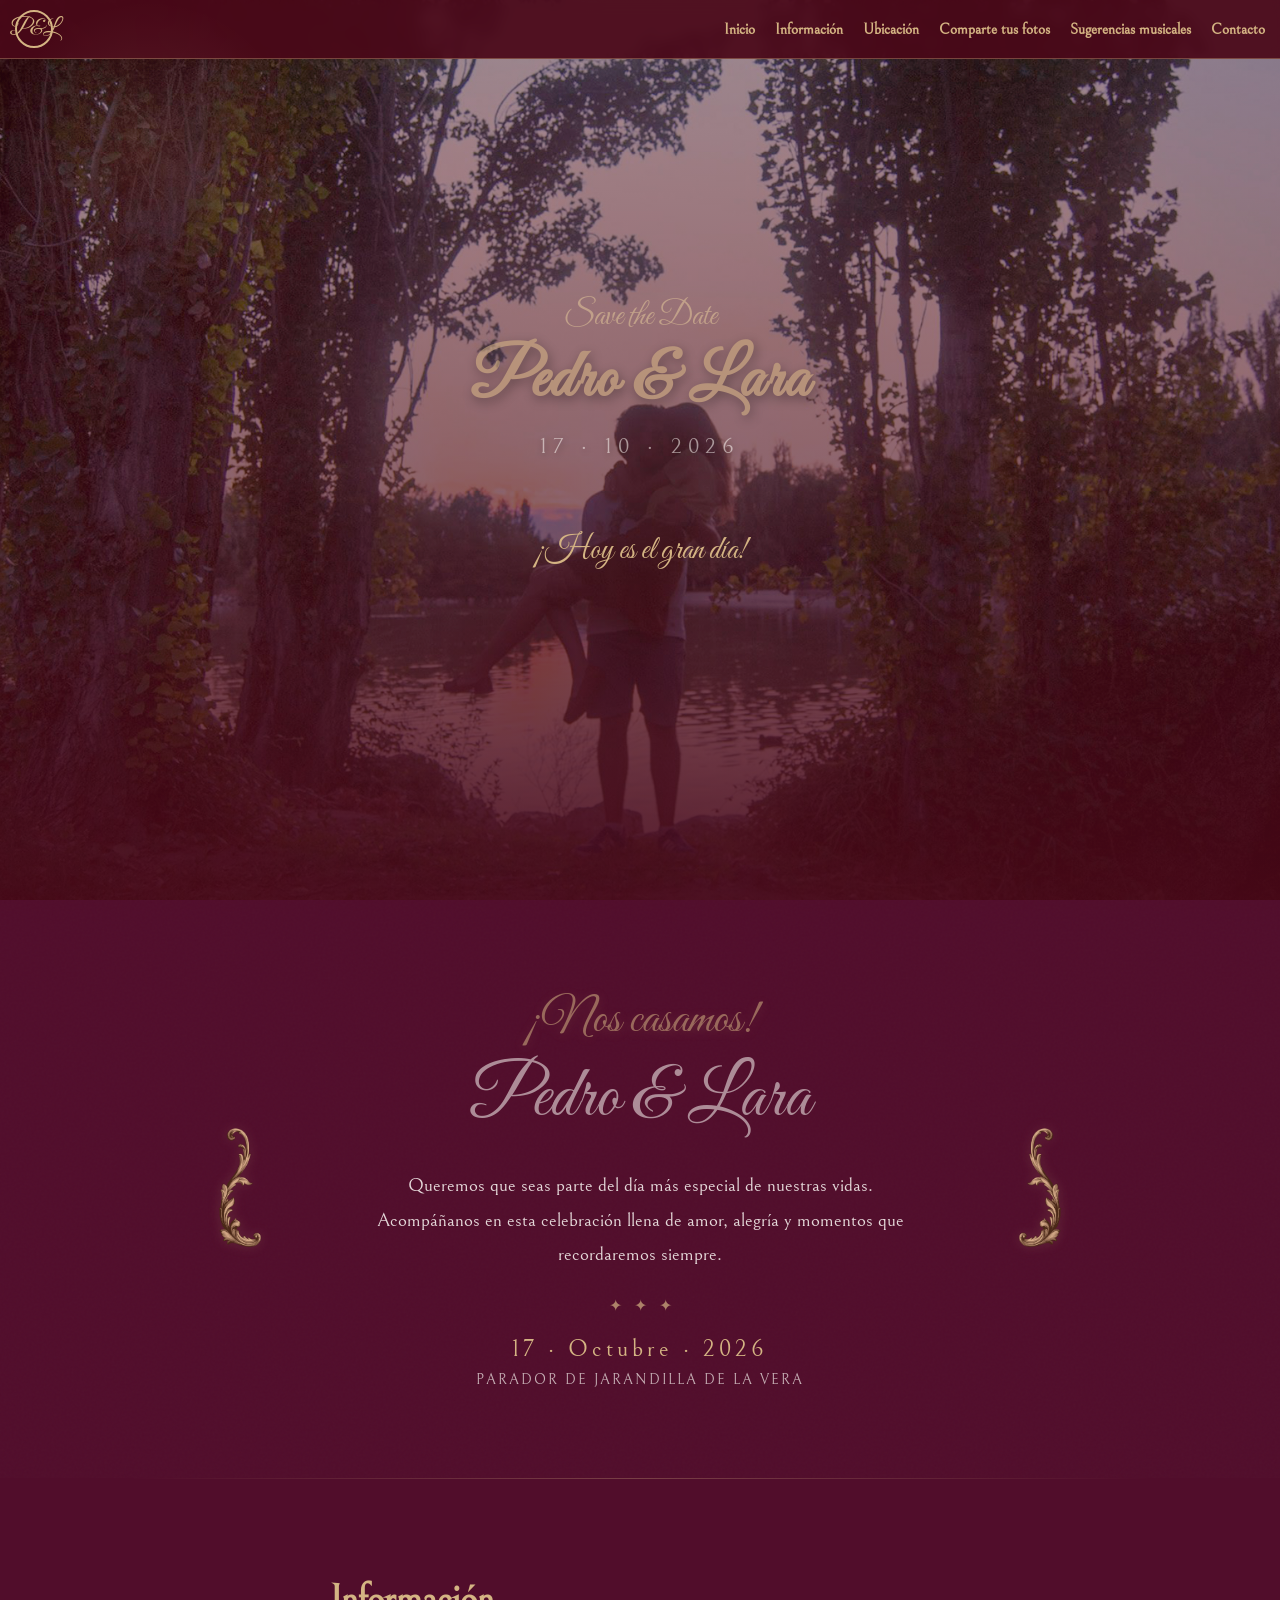
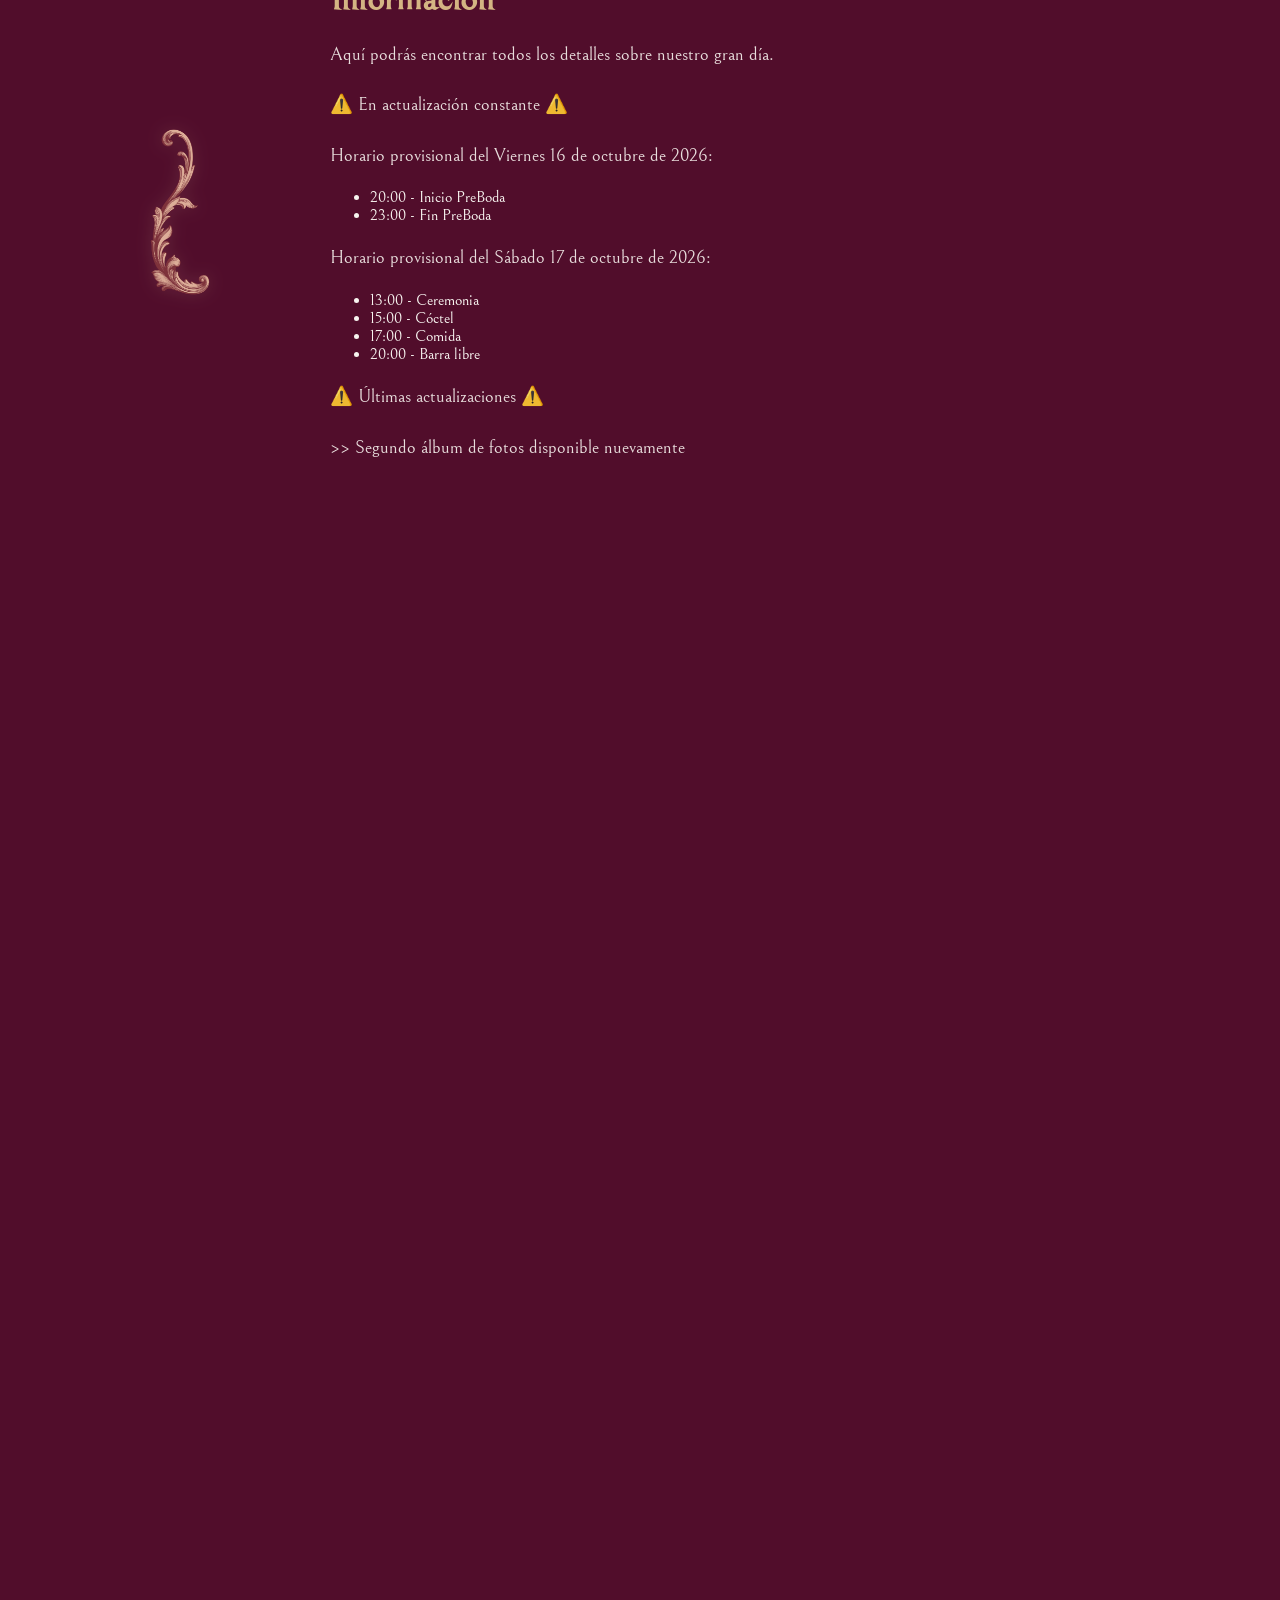
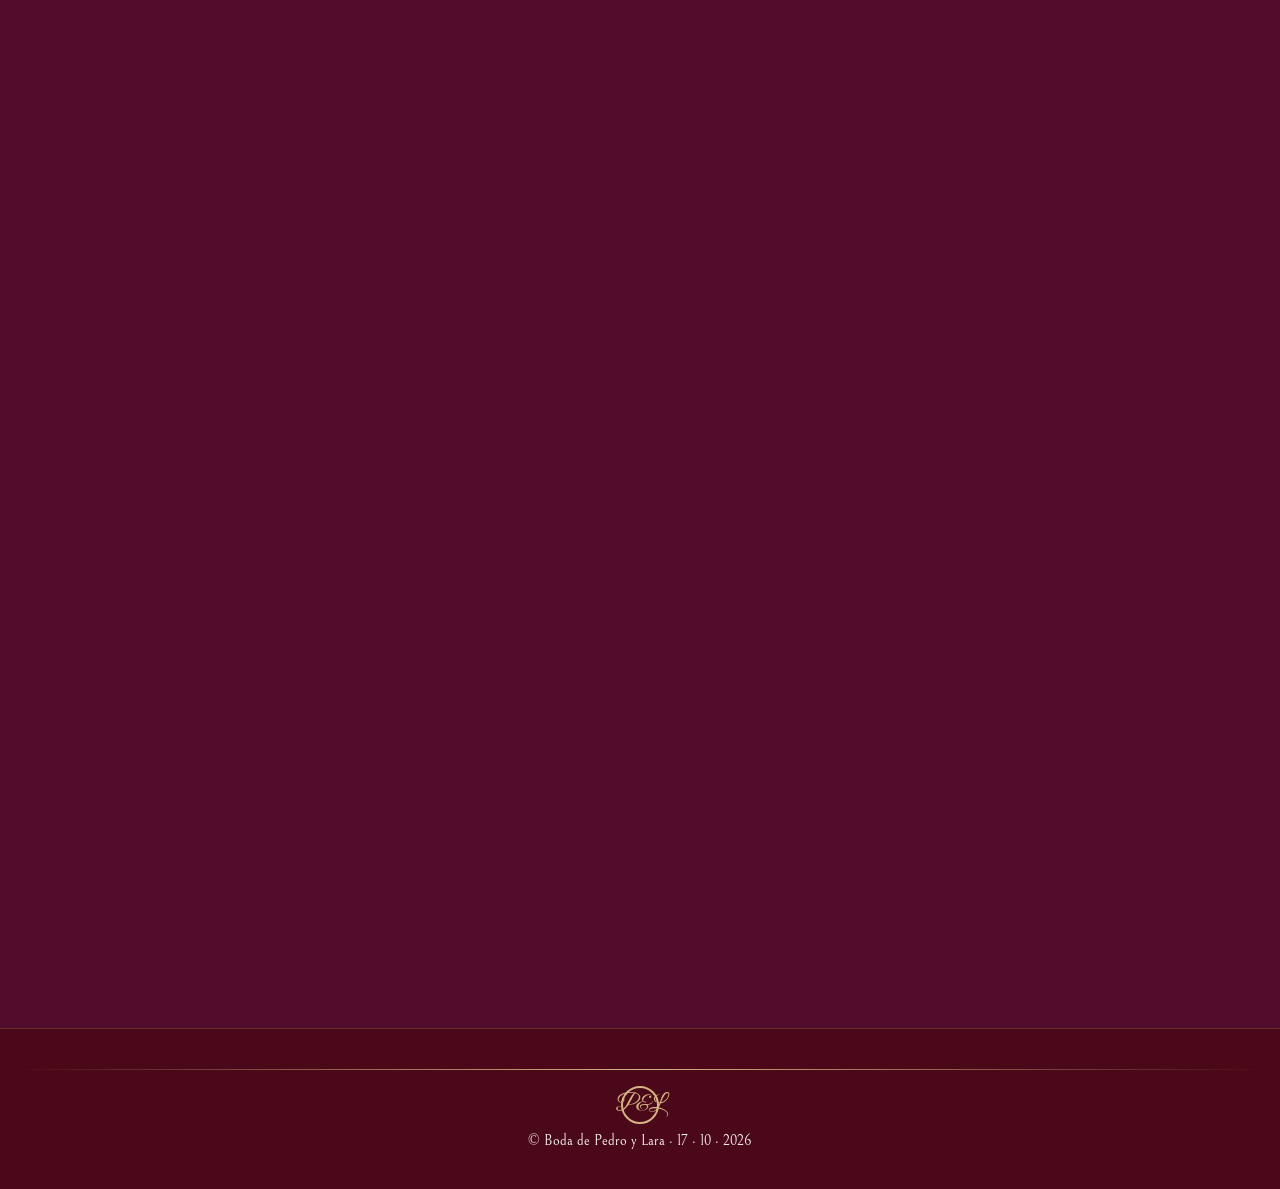
==== index.html @ 3bb42627 "update album 2" ====
<!DOCTYPE html>
<html lang="es">
<head>
    <meta charset="UTF-8">
    <meta name="viewport" content="width=device-width, initial-scale=1.0">
    <title>Boda de Pedro y Lara</title>

    <!-- Favicon -->
    <link rel="icon" type="image/png" href="favicon.png">

    <!-- Tipografías -->
    <link rel="preconnect" href="https://fonts.googleapis.com">
    <link rel="preconnect" href="https://fonts.gstatic.com" crossorigin>
    <link href="https://fonts.googleapis.com/css2?family=Playfair+Display:wght@400;600;700&family=Great+Vibes&family=Bellefair&display=swap" rel="stylesheet">

    <meta name="robots" content="noindex, nofollow">
    <meta name="googlebot" content="noindex, nofollow">

    <!-- Estilos -->
    <link rel="stylesheet" href="style.css">
</head>

<body>

    <!-- Cursor personalizado -->
    <div id="cursor-glow"></div>

    <!-- Menú -->
    <nav>
        <div class="logo-mini">
            <div class="logo-circle">P&amp;L</div>
        </div>

        <div id="menuToggle" class="menu-toggle" aria-label="Abrir menú">☰</div>

        <div class="menu-links">
            <a href="#bienvenida">Inicio</a>
            <a href="#info">Información</a>
            <a href="#ubicacion">Ubicación</a>
            <!-- <a href="#galeria">Galería</a>  -->
            <a href="#fotos">Comparte tus fotos</a>
            <a href="#musica">Sugerencias musicales</a>
            <!-- <a href="#confirmacion">Confirmación</a> -->
            <a href="#contacto">Contacto</a>
        </div>
    </nav>

    <!-- ===================== -->
    <!-- HERO: Foto con overlay -->
    <!-- ===================== -->
    <div class="hero" id="hero">
        <!-- La imagen de fondo se pone en CSS como variable, o directamente con style -->
        <!-- Usa tu foto: style="--hero-img: url('fotos_web/TU_FOTO.jpg')" -->
        <div class="hero-overlay"></div>

        <div class="hero-content">
            <p class="hero-pre reveal-cursor" data-text="Save the Date">Save the Date</p>
            <h1 class="title reveal-cursor" data-text="Pedro &amp; Lara">Pedro &amp; Lara</h1>
            <div class="hero-fecha reveal-cursor" data-text="17 · 10 · 2026">17 · 10 · 2026</div>

            <div class="countdown">
                <div class="countdown-unit"><span id="days">0</span><span class="countdown-label">Días</span></div>
                <div class="countdown-unit"><span id="hours">0</span><span class="countdown-label">Horas</span></div>
                <div class="countdown-unit"><span id="minutes">0</span><span class="countdown-label">Minutos</span></div>
                <div class="countdown-unit"><span id="seconds">0</span><span class="countdown-label">Segundos</span></div>
            </div>
        </div>
    </div>

    <!-- ===================== -->
    <!-- SECCIÓN BIENVENIDA    -->
    <!-- burdeos liso + ornamento barroco + texto -->
    <!-- ===================== -->
    <section id="bienvenida" class="bienvenida-section animate">
        <div class="bienvenida-inner">
            <!-- Ornamento barroco izquierda -->
            <div class="ornamento ornamento-izq" aria-hidden="true">
            <img src="utilities/Izquierdo.png" alt="" class="ornamento-img">
        </div>

            <!-- Texto central -->
            <div class="bienvenida-texto">
                <p class="bienvenida-subtitulo reveal-cursor" data-text="¡Nos casamos!">¡Nos casamos!</p>
                <h2 class="bienvenida-titulo reveal-cursor" data-text="Pedro &amp; Lara">Pedro &amp; Lara</h2>
                <p class="bienvenida-cuerpo">
                    Queremos que seas parte del día más especial de nuestras vidas.<br>
                    Acompáñanos en esta celebración llena de amor, alegría y momentos que recordaremos siempre.
                </p>
                <div class="bienvenida-separador">
                    <span>✦</span><span>✦</span><span>✦</span>
                </div>
                <p class="bienvenida-fecha-grande">17 · Octubre · 2026</p>
                <p class="bienvenida-lugar">Parador de Jarandilla de la Vera</p>
            </div>

            <!-- Ornamento barroco derecha (espejo) -->
            <div class="ornamento ornamento-der" aria-hidden="true">
            <img src="utilities/Derecho.png" alt="" class="ornamento-img">
        </div>
        </div>
    </section>

    <!-- ===================== -->
    <!-- SECCIONES EN ZIGZAG   -->
    <!-- ===================== -->

    <!-- Info -->
    <section id="info" class="zigzag-section animate">
        <div class="zigzag-inner impar">
            <div class="zigzag-media">
                <div class="zigzag-ornamento" aria-hidden="true">
                    <img src="utilities/Izquierdo.png" alt="" class="ornamento-img">
                </div>
            </div>
            <div class="zigzag-texto">
                <h2>Información</h2>
                <p>Aquí podrás encontrar todos los detalles sobre nuestro gran día.</p>
                <p> ⚠️ En actualización constante ⚠️ </p>
                <p> </p>
                <p>Horario provisional del Viernes 16 de octubre de 2026:</p> 
                    <ul>
                        <li>20:00 - Inicio PreBoda</li>
                        <li>23:00 - Fin PreBoda</li>
                    </ul>
                
                <p>Horario provisional del Sábado 17 de octubre de 2026:</p> 
                    <ul>
                        <li>13:00 - Ceremonia</li>
                        <li>15:00 - Cóctel</li>
                        <li>17:00 - Comida</li>
                        <li>20:00 - Barra libre</li>
                    </ul>
                
                <p> ⚠️ Últimas actualizaciones ⚠️ </p>
                <p> >> Segundo álbum de fotos disponible nuevamente</p> 
            </div>
        </div>
    </section>

    <!-- Ubicación -->
    <section id="ubicacion" class="zigzag-section animate">
        <div class="zigzag-inner par">
            <div class="zigzag-media">
                <div class="zigzag-ornamento" aria-hidden="true">
                    <img src="utilities/Derecho.png" alt="" class="ornamento-img">
                </div>
            </div>
            <div class="zigzag-texto">
                <h2>Ubicación</h2>
                <p>La celebración tendrá lugar en el Parador de Jarandilla de la Vera.</p>
                <iframe
                    class="mapa"
                    src="https://www.google.com/maps/embed?pb=!1m18!1m12!1m3!1d3167.184763566113!2d-5.660948!3d40.127948!2m3!1f0!2f0!3f0!3m2!1i1024!2i768!4f13.1!3m3!1m2!1s0xd16e4a4e3a14d0f%3A0x8e7c2e3c8c0f2b0!2sParador%20de%20Jarandilla%20de%20la%20Vera!5e0!3m2!1ses!2ses!4v1700000000000"
                    height="320"
                    allowfullscreen=""
                    loading="lazy">
                </iframe>
                <a class="boton-enlace" href="https://maps.google.com/?q=Parador+de+Jarandilla+de+la+Vera" target="_blank">
                    📍 Ver en Google Maps
                </a>
            </div>
        </div>
    </section>

    <!-- Galería -->
    <!--
    <section id="galeria" class="zigzag-section animate">
        <div class="zigzag-inner impar">
            <div class="zigzag-media">
                <div class="zigzag-ornamento" aria-hidden="true">
                    <img src="utilities/Izquierdo.png" alt="" class="ornamento-img">
                </div>
            </div>
            <div class="zigzag-texto galeria-bloque">
                <h2>Galería</h2>
                <p>Algunos momentos especiales que queremos compartir contigo.</p>
                <div class="galeria-grid" id="galeriaGrid"></div>
            </div>
        </div>
    </section>
    -->
    <!-- LIGHTBOX -->
    <div id="lightbox" class="lightbox-overlay">
        <div class="lightbox-content">
            <span class="lightbox-close">×</span>
            <span class="lightbox-arrow arrow-left">❮</span>
            <span class="lightbox-arrow arrow-right">❯</span>
            <img id="lightbox-img" src="" alt="">
        </div>
    </div>

    <!-- Fotos 1 -->
    <section id="fotos" class="zigzag-section animate">
        <div class="zigzag-inner par">
            <div class="zigzag-media">
                <div class="zigzag-ornamento" aria-hidden="true">
                    <img src="utilities/Derecho.png" alt="" class="ornamento-img">
                </div>
            </div>
            <div class="zigzag-texto">
                <h2>Comparte tus fotos</h2>
                <p>Si quieres compartir fotos que tengas con nosotros (o de nosotros) estaremos encantados de tenerlas..</p>
                <a class="boton-enlace" href="https://photos.app.goo.gl/ge56DtzXjwJia8aF7" target="_blank">
                    📸 Enlace al álbum "Fotos Pedro y Lara"
                </a>
                <p>Si haces fotos durante la boda, nos encantará que las compartas en nuestro álbum colaborativo.</p>
                <a class="boton-enlace" href="https://photos.app.goo.gl/RKNJLvhx7QNBGTH46" target="_blank">
                    📸 Enlace al álbum "Fotos de la boda"
                </a>
            </div>
        </div>
    </section>

    <!-- Música -->
    <section id="musica" class="zigzag-section animate">
        <div class="zigzag-inner impar">
            <div class="zigzag-media">
                <div class="zigzag-ornamento" aria-hidden="true">
                    <img src="utilities/Izquierdo.png" alt="" class="ornamento-img">
                </div>
            </div>
            <div class="zigzag-texto">
                <h2>Sugerencias musicales</h2>
                <p>¿Quieres que suene tu canción favorita durante la barra libre? <br> Añádela a nuestra lista colaborativa.</p>
                <a class="boton-enlace" href="https://open.spotify.com/playlist/4zoP2iYWX6ioHUpeyQVJYh?si=33a23b1b98ec4ffe&pt=d71bd0d0f29a2cf92cd924ee0c112b28" target="_blank">
                    🎵 Enlace a la lista
                </a>
            </div>
        </div>
    </section>

    <!-- Confirmación -->
<!--
    <section id="confirmacion" class="zigzag-section animate">
        <div class="zigzag-inner centrado">
            <div class="zigzag-texto">
                <h2>Confirmación</h2>
                <p>Por favor, confirma tu asistencia en el siguiente formulario:</p>
                <iframe
                    class="formulario"
                    src="https://forms.office.com/r/qKpgsLNQUu"
                    height="725"
                    loading="lazy">
                </iframe>
            </div>
        </div>
    </section>
-->

    <!-- Contacto -->
    <section id="contacto" class="zigzag-section animate">
        <div class="zigzag-inner ambos">
            <div class="zigzag-media">
                <div class="zigzag-ornamento" aria-hidden="true">
                    <img src="utilities/Izquierdo.png" alt="" class="ornamento-img">
                </div>
            </div>
            <div class="zigzag-texto">
                <h2>Contacto</h2>
                <p>Si tienes cualquier duda, puedes escribirnos directamente desde aquí.</p>

                <form action="https://formsubmit.co/pedro.dc93@gmail.com" method="POST">
                    <input type="hidden" name="_subject" value="Nuevo mensaje desde la web de la boda">
                    <input type="hidden" name="_template" value="table">
                    <input type="text" name="_honey" style="display:none">

                    <input type="text" name="Nombre" placeholder="Tu nombre" required>
                    <input type="email" name="Email" placeholder="Tu correo electrónico" required>
                    <textarea name="Mensaje" rows="5" placeholder="Escribe tu mensaje aquí..." required></textarea>
                    <button type="submit">Enviar</button>
                </form>
            </div>
            <div class="zigzag-media">
                <div class="zigzag-ornamento" aria-hidden="true">
                    <img src="utilities/Derecho.png" alt="" class="ornamento-img">
                </div>
            </div>
        </div>
    </section>

    <!-- Footer -->
    <footer>
        <div class="linea"></div>
        <div class="logo-footer">
            <div class="logo-circle">P&amp;L</div>
        </div>
        <div>© Boda de Pedro y Lara · 17 · 10 · 2026</div>
    </footer>

    <!-- Botón volver arriba -->
    <button id="btnTop" aria-label="Volver arriba">↑</button>

    <!-- Scripts -->
    <script src="script.js"></script>

</body>
</html>
---- style.css ----
/* ============================
   VARIABLES
============================ */
:root {
    --burdeos: #510D2B;
    --burdeos-oscuro: #4A0818;
    --burdeos-medio: #560D23;
    --dorado: #D4B483;
    --dorado-claro: #E3C79A;
    --blanco-suave: #F8F4F0;
}

* {
    box-sizing: border-box;
}

body {
    margin: 0;
    font-family: "Bellefair", serif;
    color: var(--blanco-suave);
    overflow-x: hidden;
    background-color: var(--burdeos);
}

/* ============================
   CURSOR PERSONALIZADO
============================ */
#cursor-glow {
    position: fixed;
    pointer-events: none;
    width: 300px;
    height: 300px;
    border-radius: 50%;
    background: radial-gradient(circle, rgba(212,180,131,0.12) 0%, transparent 70%);
    top: 0;
    left: 0;
    z-index: 9999;
    transition: transform 0.08s ease;
    mix-blend-mode: screen;
}

/* ============================
   MENÚ
============================ */
nav {
    position: fixed;
    top: 0;
    width: 100%;
    background: rgba(74, 8, 24, 0.92);
    padding: 10px 15px;
    backdrop-filter: blur(6px);
    z-index: 100;
    border-bottom: 1px solid rgba(212, 180, 131, 0.35);
    display: flex;
    justify-content: space-between;
    align-items: center;
    transition: transform 0.25s ease;
}

nav .logo-mini {
    display: flex;
    align-items: center;
    gap: 8px;
}

.logo-circle {
    width: 38px;
    height: 38px;
    border-radius: 50%;
    border: 2px solid var(--dorado);
    display: flex;
    align-items: center;
    justify-content: center;
    font-family: "Great Vibes", cursive;
    font-size: 1.4rem;
    color: var(--dorado);
    flex-shrink: 0;
}

.menu-links {
    display: flex;
    gap: 20px;
    align-items: center;
}

.menu-links a {
    color: var(--dorado);
    text-decoration: none;
    font-weight: 600;
    font-size: 0.95rem;
}

.menu-links a:hover {
    color: white;
}

.menu-toggle {
    display: none;
    font-size: 2rem;
    color: var(--dorado);
    cursor: pointer;
    padding: 5px 15px;
    z-index: 50;
}

/* ============================
   HERO: FOTO CON OVERLAY
============================ */
.hero {
    position: relative;
    height: 100vh;
    min-height: 600px;
    display: flex;
    justify-content: center;
    align-items: center;
    overflow: hidden;

    /* * INSTRUCCIÓN: Cambia esta URL por tu foto de pareja.
     * Ejemplo: background-image: url("fotos_web/foto_pareja.jpg");
     */
    background-image: url("fotos_web/11927466.jpg");
    background-size: cover;
    background-position: center;
    background-attachment: fixed;
}

/* Capa oscura sobre la foto */
.hero-overlay {
    position: absolute;
    inset: 0;
    background: linear-gradient(
        to bottom,
        rgba(74, 8, 24, 0.45) 0%,
        rgba(74, 8, 24, 0.65) 60%,
        rgba(74, 8, 24, 0.92) 100%
    );
    z-index: 1;
}

.hero-content {
    position: relative;
    z-index: 2;
    text-align: center;
    padding: 20px;
}

.hero-pre {
    font-family: "Great Vibes", cursive;
    font-size: 2rem;
    color: var(--dorado-claro);
    margin: 0 0 8px 0;
    opacity: 0.9;
}

.title {
    font-family: "Great Vibes", cursive;
    font-size: clamp(2.2rem, 6vw, 4.2rem);
    letter-spacing: 2px;
    text-shadow: 2px 4px 12px rgba(0,0,0,0.6);
    margin: 0 0 16px 0;
    color: var(--dorado);
    line-height: 1.1;
}

.hero-fecha {
    font-size: 1.4rem;
    letter-spacing: 6px;
    color: var(--blanco-suave);
    margin-bottom: 40px;
    text-shadow: 1px 2px 6px rgba(0,0,0,0.5);
}

/* ============================
   EFECTO REVEAL AL CURSOR
============================ */
.reveal-cursor {
    cursor: default;
}

/* ============================
   CONTADOR — estilo minimalista
============================ */
.countdown {
    display: flex;
    flex-wrap: nowrap;
    gap: 0;
    justify-content: center;
    align-items: center;
    margin-top: 8px;
}

.countdown-unit {
    display: flex;
    flex-direction: column;
    align-items: center;
    padding: 0 clamp(12px, 3vw, 28px);
    position: relative;
}

.countdown-unit + .countdown-unit::before {
    content: "";
    position: absolute;
    left: 0;
    top: 15%;
    height: 70%;
    width: 1px;
    background: rgba(212, 180, 131, 0.4);
}

.countdown-unit span {
    display: block;
    font-family: "Bellefair", serif;
    font-size: clamp(1.4rem, 2.5vw, 2rem);
    font-weight: 400;
    color: var(--dorado);
    line-height: 1;
    letter-spacing: 1px;
}

.countdown-label {
    font-size: clamp(0.5rem, 1.5vw, 0.65rem);
    letter-spacing: 3px;
    text-transform: uppercase;
    color: rgba(248, 244, 240, 0.55);
    font-family: "Bellefair", serif;
    margin-top: 6px;
    white-space: nowrap;
}

/* ============================
   SECCIÓN BIENVENIDA
   (burdeos liso + ornamentos)
============================ */
.bienvenida-section {
    width: 100%;
    background: var(--burdeos);
    padding: 90px 40px;
    position: relative;
    overflow: hidden;

    opacity: 0;
    transform: translateY(30px);
    transition: opacity 0.9s ease, transform 0.9s ease;
}

.bienvenida-section.visible {
    opacity: 1;
    transform: translateY(0);
}

/* Sutil textura de grano para dar profundidad */
.bienvenida-section::before {
    content: "";
    position: absolute;
    inset: 0;
    background-image: url("data:image/svg+xml,%3Csvg viewBox='0 0 256 256' xmlns='http://www.w3.org/2000/svg'%3E%3Cfilter id='noise'%3E%3CfeTurbulence type='fractalNoise' baseFrequency='0.9' numOctaves='4' stitchTiles='stitch'/%3E%3C/filter%3E%3Crect width='100%25' height='100%25' filter='url(%23noise)' opacity='0.04'/%3E%3C/svg%3E");
    pointer-events: none;
    opacity: 0.5;
}

.bienvenida-inner {
    max-width: 1100px;
    margin: auto;
    display: flex;
    align-items: center;
    justify-content: center;
    gap: 40px;
    position: relative;
    z-index: 1;
}

.ornamento {
    flex: 0 0 120px;
    display: flex;
    align-items: center;
    justify-content: center;
}

.ornamento .ornamento-img {
    width: 100px;
    height: auto;
    mix-blend-mode: screen;
    opacity: 0.9;
    filter: drop-shadow(0 0 6px rgba(212,180,131,0.15));
}

.bienvenida-texto {
    flex: 1;
    text-align: center;
    max-width: 600px;
}

.bienvenida-subtitulo {
    font-family: "Great Vibes", cursive;
    font-size: 3rem;
    color: var(--dorado);
    margin: 0 0 4px 0;
    text-shadow: 0 2px 12px rgba(212,180,131,0.3);
}

.bienvenida-titulo {
    font-family: "Great Vibes", cursive;
    font-size: 4.5rem;
    color: var(--blanco-suave);
    margin: 0 0 24px 0;
    font-weight: 400;
}

.bienvenida-cuerpo {
    font-size: 1.2rem;
    line-height: 1.8;
    color: rgba(248,244,240,0.88);
    margin: 0 0 24px 0;
}

.bienvenida-separador {
    display: flex;
    justify-content: center;
    gap: 12px;
    margin-bottom: 20px;
}

.bienvenida-separador span {
    color: var(--dorado);
    font-size: 1rem;
    opacity: 0.7;
}

.bienvenida-fecha-grande {
    font-size: 1.5rem;
    letter-spacing: 4px;
    color: var(--dorado);
    margin: 0 0 8px 0;
}

.bienvenida-lugar {
    font-size: 1rem;
    color: rgba(248,244,240,0.7);
    letter-spacing: 2px;
    margin: 0;
    text-transform: uppercase;
    font-size: 0.9rem;
}

/* ============================
   SECCIONES ZIGZAG
============================ */
.zigzag-section {
    width: 100%;
    background: var(--burdeos);
    padding: 70px 40px;
    position: relative;
    overflow: hidden;

    opacity: 0;
    transform: translateY(30px);
    transition: opacity 0.8s ease, transform 0.8s ease;
}

/* Línea separadora superior sutil */
.zigzag-section::before {
    content: "";
    position: absolute;
    top: 0;
    left: 10%;
    right: 10%;
    height: 1px;
    background: linear-gradient(to right, transparent, rgba(212,180,131,0.3), transparent);
}

.zigzag-section.visible {
    opacity: 1;
    transform: translateY(0);
}

.zigzag-inner {
    max-width: 1100px;
    margin: auto;
    display: flex;
    align-items: center;
    gap: 60px;
}

/* Alternado: odd → ornamento izquierda (orden natural)
              even → ornamento derecha (invertido) */
.zigzag-inner.par {
    flex-direction: row-reverse;
}

/* Sin ornamento: texto centrado */
.zigzag-inner.centrado {
    justify-content: center;
}

.zigzag-inner.centrado .zigzag-texto {
    max-width: 800px;
    text-align: center;
}

/* Ornamento a ambos lados */
.zigzag-inner.ambos .zigzag-texto {
    text-align: center;
}

/* Columna de media (ornamento o foto) */
.zigzag-media {
    flex: 0 0 180px;
    min-width: 0;
    display: flex;
    align-items: center;
    justify-content: center;
}

/* Ornamento dentro del media */
.zigzag-ornamento {
    width: 140px;
    display: flex;
    align-items: center;
    justify-content: center;
}

.ornamento-img {
    width: 100%;
    height: auto;
    display: block;
    mix-blend-mode: screen;
    opacity: 0.9;
    filter: drop-shadow(0 0 8px rgba(212,180,131,0.15));
}

/* Foto de pareja en zigzag */
.zigzag-foto {
    width: 100%;
    max-width: 220px;
    border-radius: 8px;
    border: 2px solid rgba(212,180,131,0.4);
    box-shadow: 0 10px 30px rgba(0,0,0,0.5);
    object-fit: cover;
    aspect-ratio: 3/4;
}

/* Columna de texto */
.zigzag-texto {
    flex: 1;
    min-width: 0;
}

.zigzag-texto h2 {
    font-size: 2.3rem;
    color: var(--dorado);
    margin-bottom: 14px;
}

.zigzag-texto p {
    font-size: 1.15rem;
    line-height: 1.75;
    color: rgba(248,244,240,0.9);
    margin-bottom: 16px;
}

/* Galería dentro de zigzag */
.galeria-bloque {
    flex: 1;
}

/* ============================
   GALERÍA POLAROID
============================ */
.galeria-grid {
    display: flex;
    flex-wrap: wrap;
    gap: 20px;
    justify-content: flex-start;
    margin-top: 20px;
}

.polaroid {
    background: #fdfdfd;
    color: #333;
    width: 160px;
    padding: 10px 10px 18px;
    border-radius: 6px;
    box-shadow: 0 8px 18px rgba(0,0,0,0.4);
    transform: rotate(-2deg);
    transition: transform 0.2s ease, box-shadow 0.2s ease;
    position: relative;
}

.polaroid:nth-child(2n) { transform: rotate(2deg); }
.polaroid:nth-child(3n) { transform: rotate(-1deg); }

.polaroid img {
    width: 100%;
    border-radius: 4px;
    display: block;
    cursor: zoom-in;
}

.polaroid-title {
    margin-top: 8px;
    font-size: 0.9rem;
    text-align: center;
    font-family: "Bellefair", serif;
}

.polaroid:hover {
    transform: scale(1.04) rotate(0deg);
    box-shadow: 0 10px 24px rgba(0,0,0,0.6);
}

/* ============================
   LIGHTBOX
============================ */
.lightbox-overlay {
    position: fixed;
    top: 0;
    left: 0;
    width: 100%;
    height: 100%;
    background: rgba(0,0,0,0.88);
    display: flex;
    justify-content: center;
    align-items: center;
    z-index: 999;
    opacity: 0;
    pointer-events: none;
    transition: opacity 0.3s ease;
}

.lightbox-overlay.visible {
    opacity: 1;
    pointer-events: auto;
}

.lightbox-content {
    position: relative;
    max-width: 90%;
    max-height: 90%;
    overflow: hidden;
}

.lightbox-content img {
    width: 100%;
    height: auto;
    border-radius: 10px;
    transition: transform 0.3s ease;
    touch-action: none;
}

.lightbox-close {
    position: absolute;
    top: 10px;
    right: 10px;
    background: var(--dorado);
    color: var(--burdeos-oscuro);
    width: 40px;
    height: 40px;
    border-radius: 50%;
    font-size: 1.6rem;
    display: flex;
    justify-content: center;
    align-items: center;
    cursor: pointer;
    font-weight: bold;
    box-shadow: 0 4px 10px rgba(0,0,0,0.4);
    z-index: 2000;
}

.lightbox-arrow {
    position: absolute;
    top: 50%;
    transform: translateY(-50%);
    font-size: 4rem;
    color: #ffffff;
    cursor: pointer;
    user-select: none;
    z-index: 2000;
    text-shadow: 0 0 10px rgba(0,0,0,0.8);
}

.arrow-left { left: 20px; }
.arrow-right { right: 20px; }

/* ============================
   MAPA Y FORMULARIOS
============================ */
.mapa,
.formulario {
    width: 100%;
    border: 0;
    border-radius: 10px;
    margin-top: 20px;
    box-shadow: 0 6px 16px rgba(0,0,0,0.4);
}

/* ============================
   FORMULARIO CONTACTO
============================ */
.zigzag-texto form {
    display: flex;
    flex-direction: column;
    gap: 12px;
    margin-top: 20px;
}

.zigzag-texto input,
.zigzag-texto textarea {
    padding: 10px 12px;
    border-radius: 6px;
    border: 1px solid rgba(212, 180, 131, 0.6);
    font-family: "Bellefair", serif;
    font-size: 1rem;
    background: rgba(0,0,0,0.25);
    color: var(--blanco-suave);
}

.zigzag-texto input::placeholder,
.zigzag-texto textarea::placeholder {
    color: rgba(248, 244, 240, 0.6);
}

.zigzag-texto button {
    margin-top: 5px;
    padding: 10px 16px;
    border-radius: 6px;
    border: none;
    background: var(--dorado);
    color: var(--burdeos-oscuro);
    font-weight: 600;
    font-size: 1rem;
    cursor: pointer;
    transition: background 0.2s ease, transform 0.2s ease;
}

.zigzag-texto button:hover {
    background: var(--dorado-claro);
    transform: translateY(-1px);
}

/* ============================
   BOTÓN ELEGANTE ENLACES
============================ */
.boton-enlace {
    display: inline-flex;
    align-items: center;
    gap: 8px;
    margin-top: 16px;
    padding: 12px 22px;
    background: var(--dorado);
    color: var(--burdeos-oscuro);
    font-weight: 600;
    font-size: 1.05rem;
    border-radius: 8px;
    text-decoration: none;
    transition: background 0.2s ease, transform 0.2s ease;
}

.boton-enlace:hover {
    background: var(--dorado-claro);
    transform: translateY(-2px);
}

/* ============================
   BOTÓN VOLVER ARRIBA
============================ */
#btnTop {
    position: fixed;
    bottom: 20px;
    right: 20px;
    width: 42px;
    height: 42px;
    border-radius: 50%;
    border: none;
    background: var(--dorado);
    color: var(--burdeos-oscuro);
    font-size: 1.4rem;
    cursor: pointer;
    box-shadow: 0 6px 16px rgba(0,0,0,0.5);
    opacity: 0;
    pointer-events: none;
    transition: opacity 0.3s ease, transform 0.2s ease;
    z-index: 50;
}

#btnTop.visible {
    opacity: 1;
    pointer-events: auto;
}

#btnTop:hover {
    transform: translateY(-2px);
}

/* ============================
   FOOTER
============================ */
footer {
    padding: 40px 10px;
    text-align: center;
    color: var(--blanco-suave);
    font-size: 0.9rem;
    background: var(--burdeos-oscuro);
    border-top: 1px solid rgba(212,180,131,0.2);
}

footer .linea {
    height: 1px;
    background: linear-gradient(to right, transparent, var(--dorado), transparent);
    margin-bottom: 16px;
}

footer .logo-footer {
    display: flex;
    justify-content: center;
    align-items: center;
    gap: 8px;
    margin-bottom: 8px;
}

/* ============================
   MENÚ MÓVIL
============================ */
@media (max-width: 700px) {

    .menu-toggle {
        display: block;
    }

    .menu-links {
        display: none;
        flex-direction: column;
        width: 100%;
        background: rgba(74, 8, 24, 0.96);
        backdrop-filter: blur(6px);
        padding: 20px 0;
        animation: slideDown 0.3s ease;
    }

    nav.expanded .menu-links {
        display: flex;
    }

    .menu-links a {
        padding: 14px 20px;
        width: 100%;
        text-align: center;
        font-size: 1.1rem;
        border-bottom: 1px solid rgba(212, 180, 131, 0.2);
        color: var(--dorado);
    }

    .menu-links a:last-child {
        border-bottom: none;
    }

    @keyframes slideDown {
        from { opacity: 0; transform: translateY(-10px); }
        to   { opacity: 1; transform: translateY(0); }
    }

    .title { font-size: clamp(2rem, 11vw, 3.2rem); }
    .hero-pre { font-size: clamp(1.2rem, 5vw, 1.8rem); }
    .hero { background-attachment: scroll; }
    .hero-fecha { font-size: 1rem; letter-spacing: 2px; }

    .countdown-unit { padding: 0 clamp(10px, 4vw, 16px); }
    .countdown-unit span { font-size: clamp(1.5rem, 7vw, 2rem); }

    /* Bienvenida en móvil: ocultar ornamentos y centrar */
    .bienvenida-inner {
        flex-direction: column;
        gap: 24px;
    }

    .ornamento-der { display: none; }
    .ornamento-izq { display: none; }

    .bienvenida-subtitulo { font-size: 2.2rem; }
    .bienvenida-titulo { font-size: 3rem; }

    /* Zigzag en móvil: columna única, deshacemos el par/impar */
    .zigzag-inner,
    .zigzag-inner.par {
        flex-direction: column;
        gap: 30px;
    }

    .zigzag-media {
        flex: none;
        width: 100%;
        justify-content: center;
    }

    .zigzag-ornamento {
        width: 80px;
    }

    .zigzag-texto h2 { font-size: 1.9rem; }
    .zigzag-texto p  { font-size: 1.05rem; }

    .polaroid { width: 130px; }

    .arrow-left { left: 10px; }
    .arrow-right { right: 10px; }

    #cursor-glow { display: none; }
}
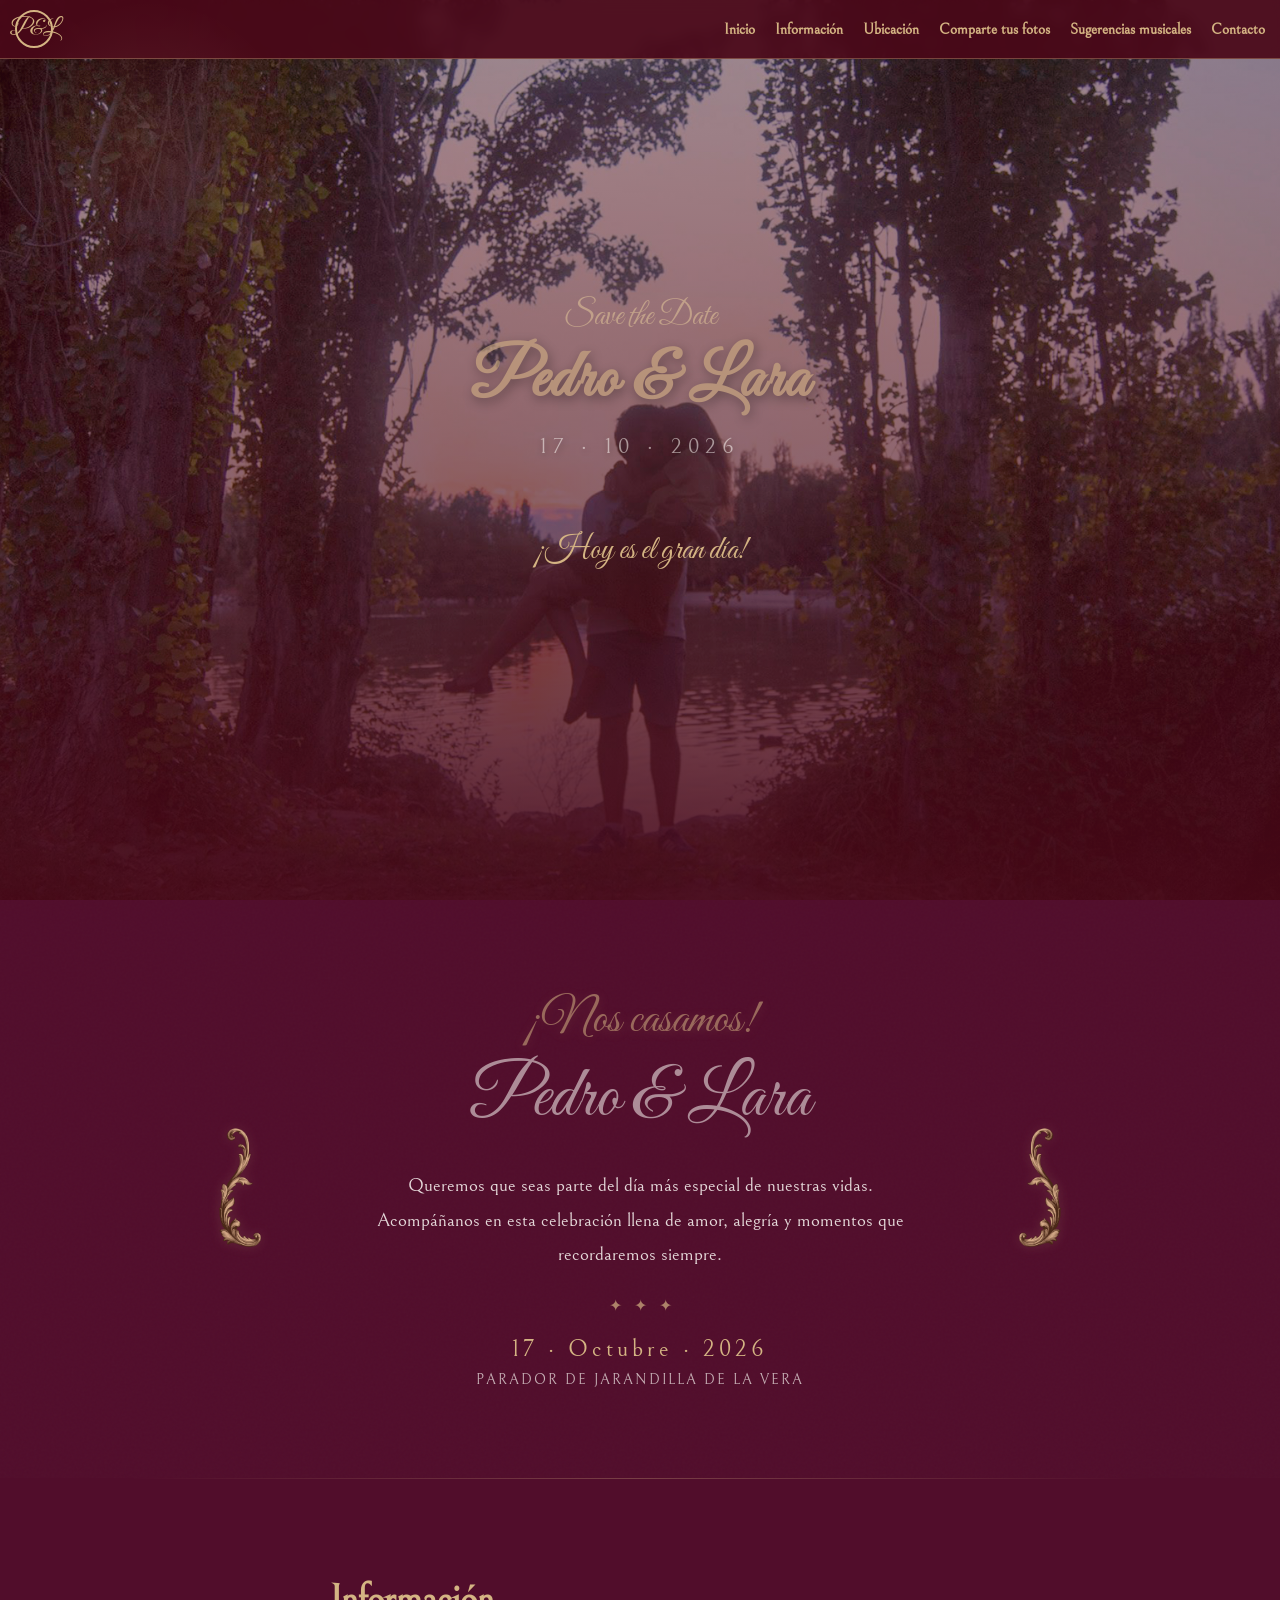
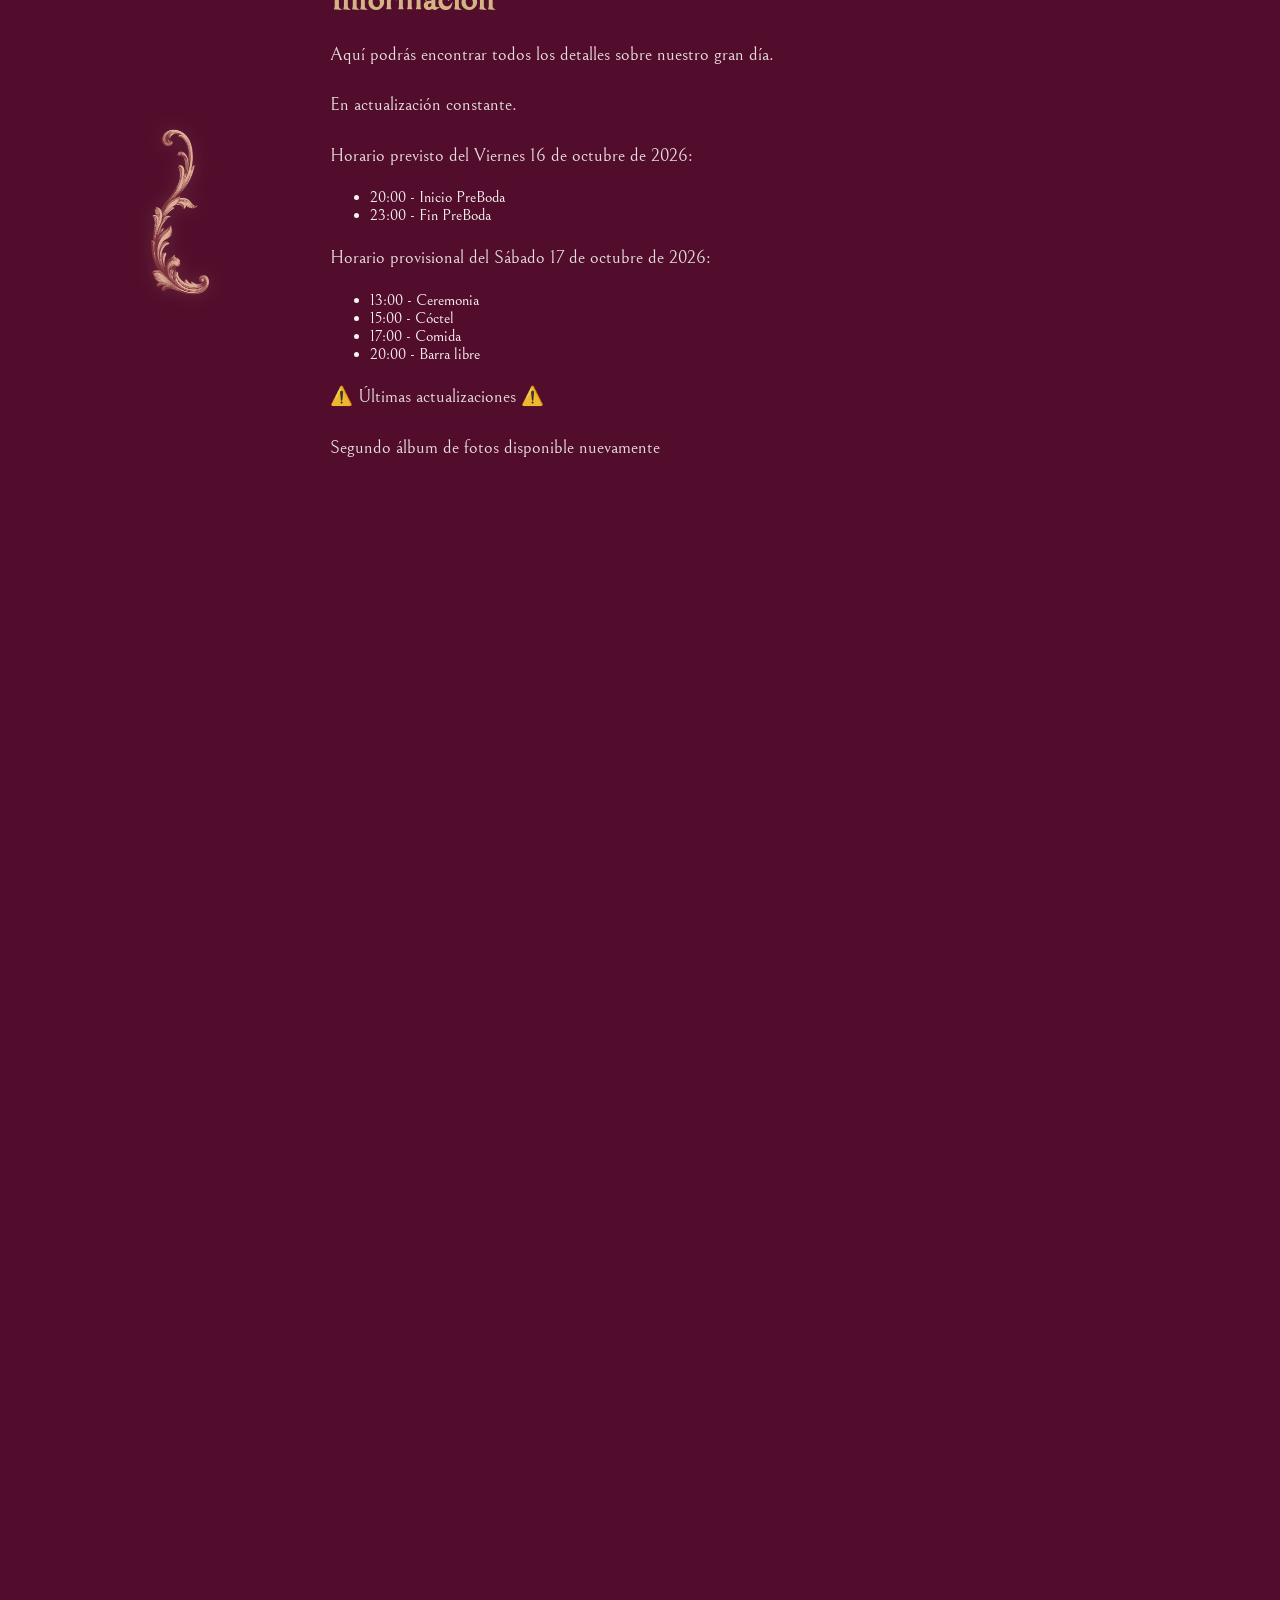
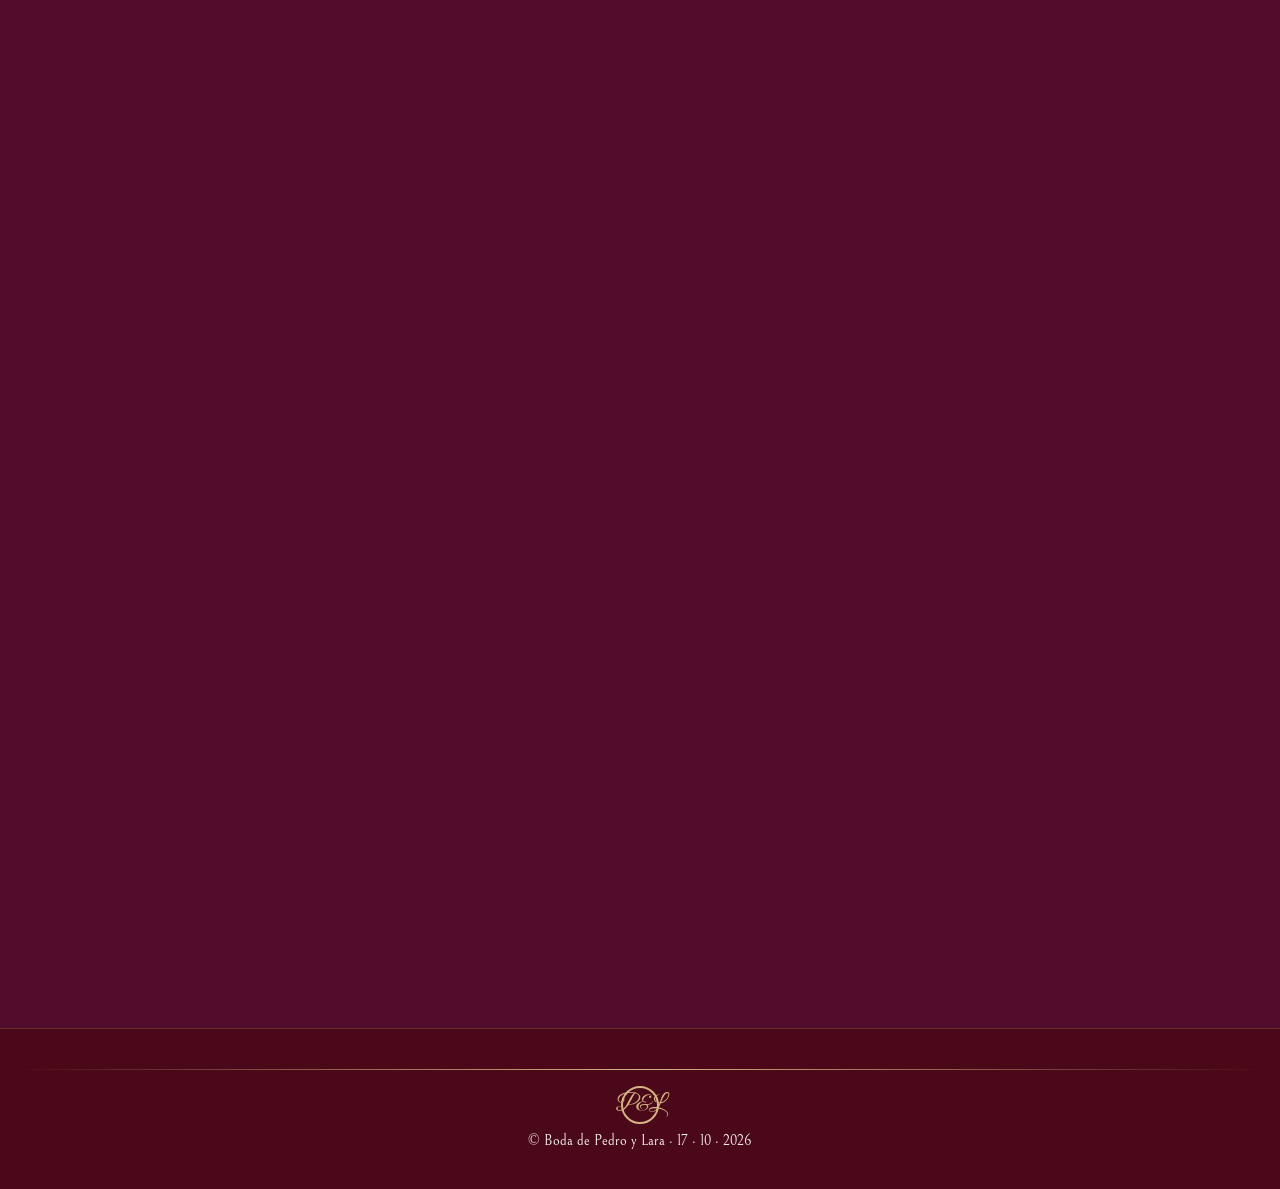
==== commit 139b4884: "Update texto informacion" ====
--- a/index.html
+++ b/index.html
@@ -115,14 +115,14 @@
             <div class="zigzag-texto">
                 <h2>Información</h2>
                 <p>Aquí podrás encontrar todos los detalles sobre nuestro gran día.</p>
-                <p> ⚠️ En actualización constante ⚠️ </p>
+                <p>En actualización constante.</p>
                 <p> </p>
-                <p>Horario provisional del Viernes 16 de octubre de 2026:</p> 
+                <p>Horario previsto del Viernes 16 de octubre de 2026:</p> 
                     <ul>
                         <li>20:00 - Inicio PreBoda</li>
                         <li>23:00 - Fin PreBoda</li>
                     </ul>
-                
+                <p> </p>
                 <p>Horario provisional del Sábado 17 de octubre de 2026:</p> 
                     <ul>
                         <li>13:00 - Ceremonia</li>
@@ -130,9 +130,9 @@
                         <li>17:00 - Comida</li>
                         <li>20:00 - Barra libre</li>
                     </ul>
-                
+                <p> </p>
                 <p> ⚠️ Últimas actualizaciones ⚠️ </p>
-                <p> >> Segundo álbum de fotos disponible nuevamente</p> 
+                <p> Segundo álbum de fotos disponible nuevamente</p> 
             </div>
         </div>
     </section>
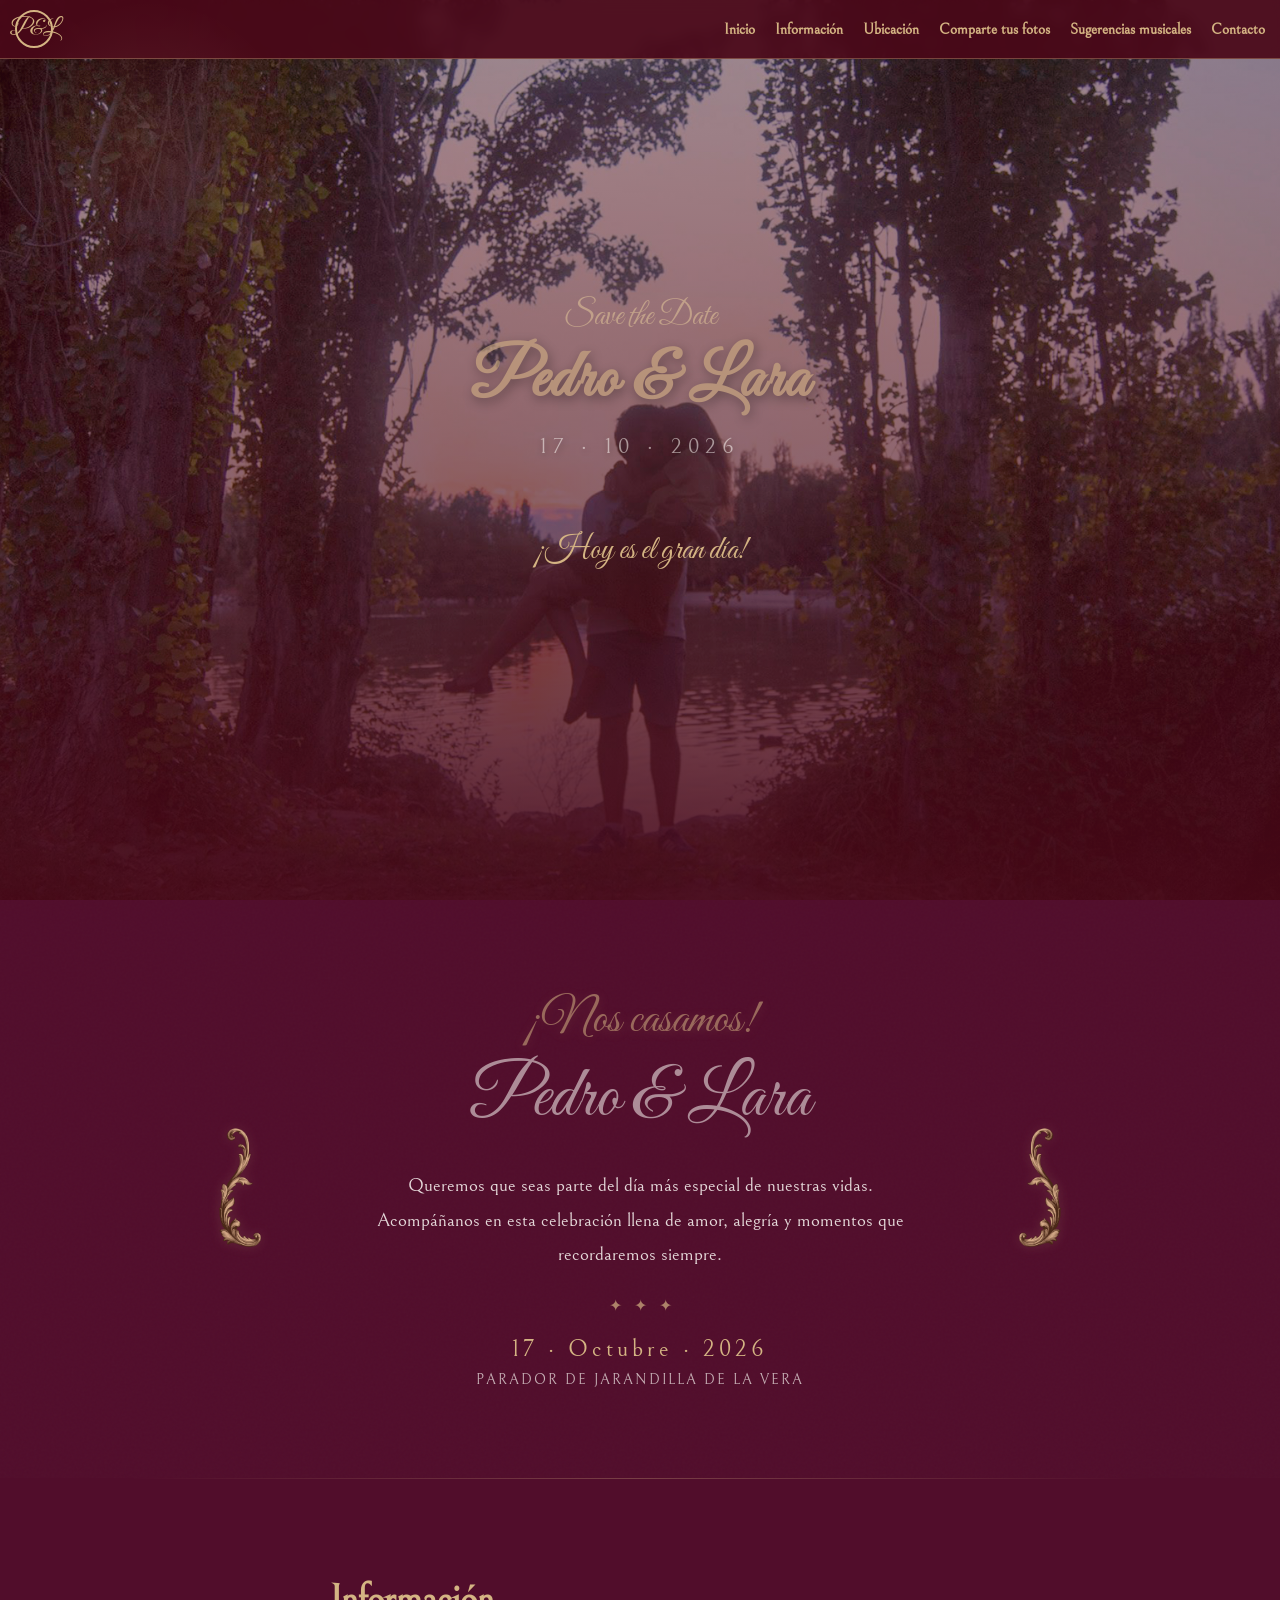
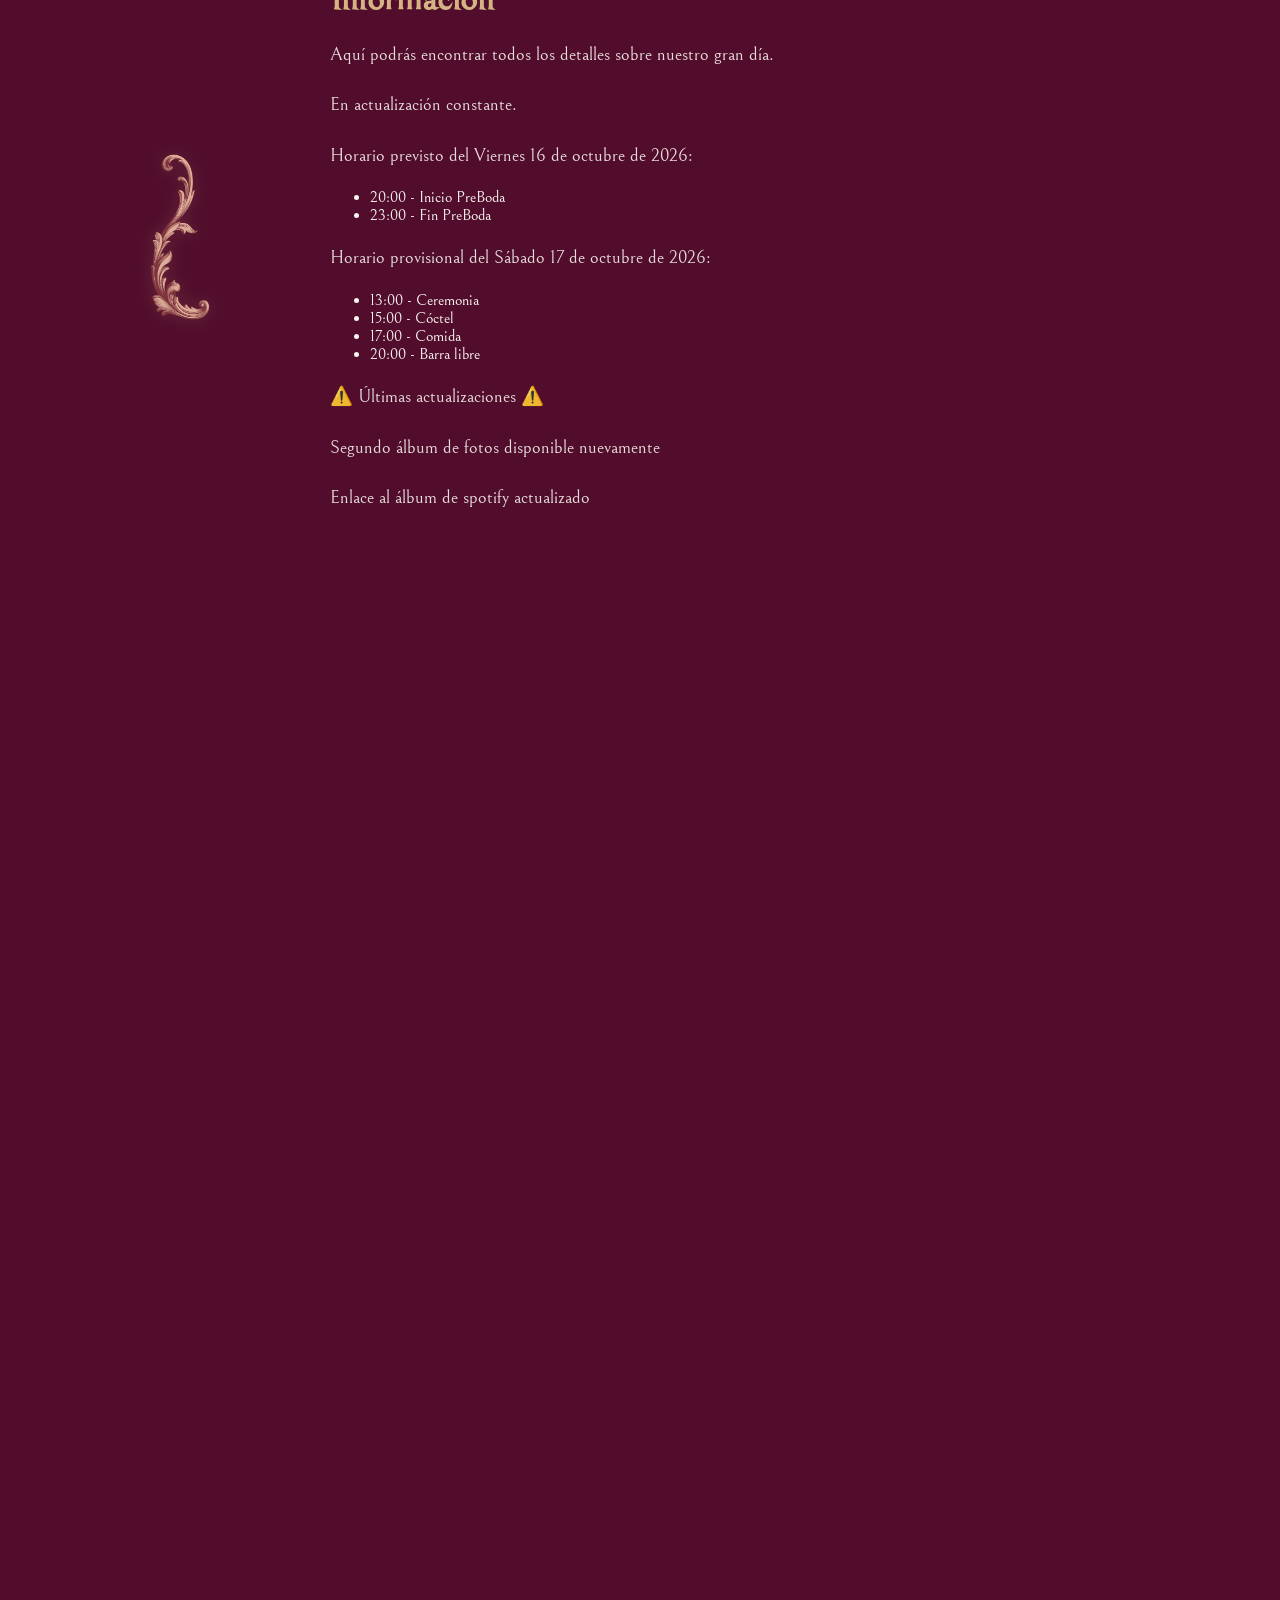
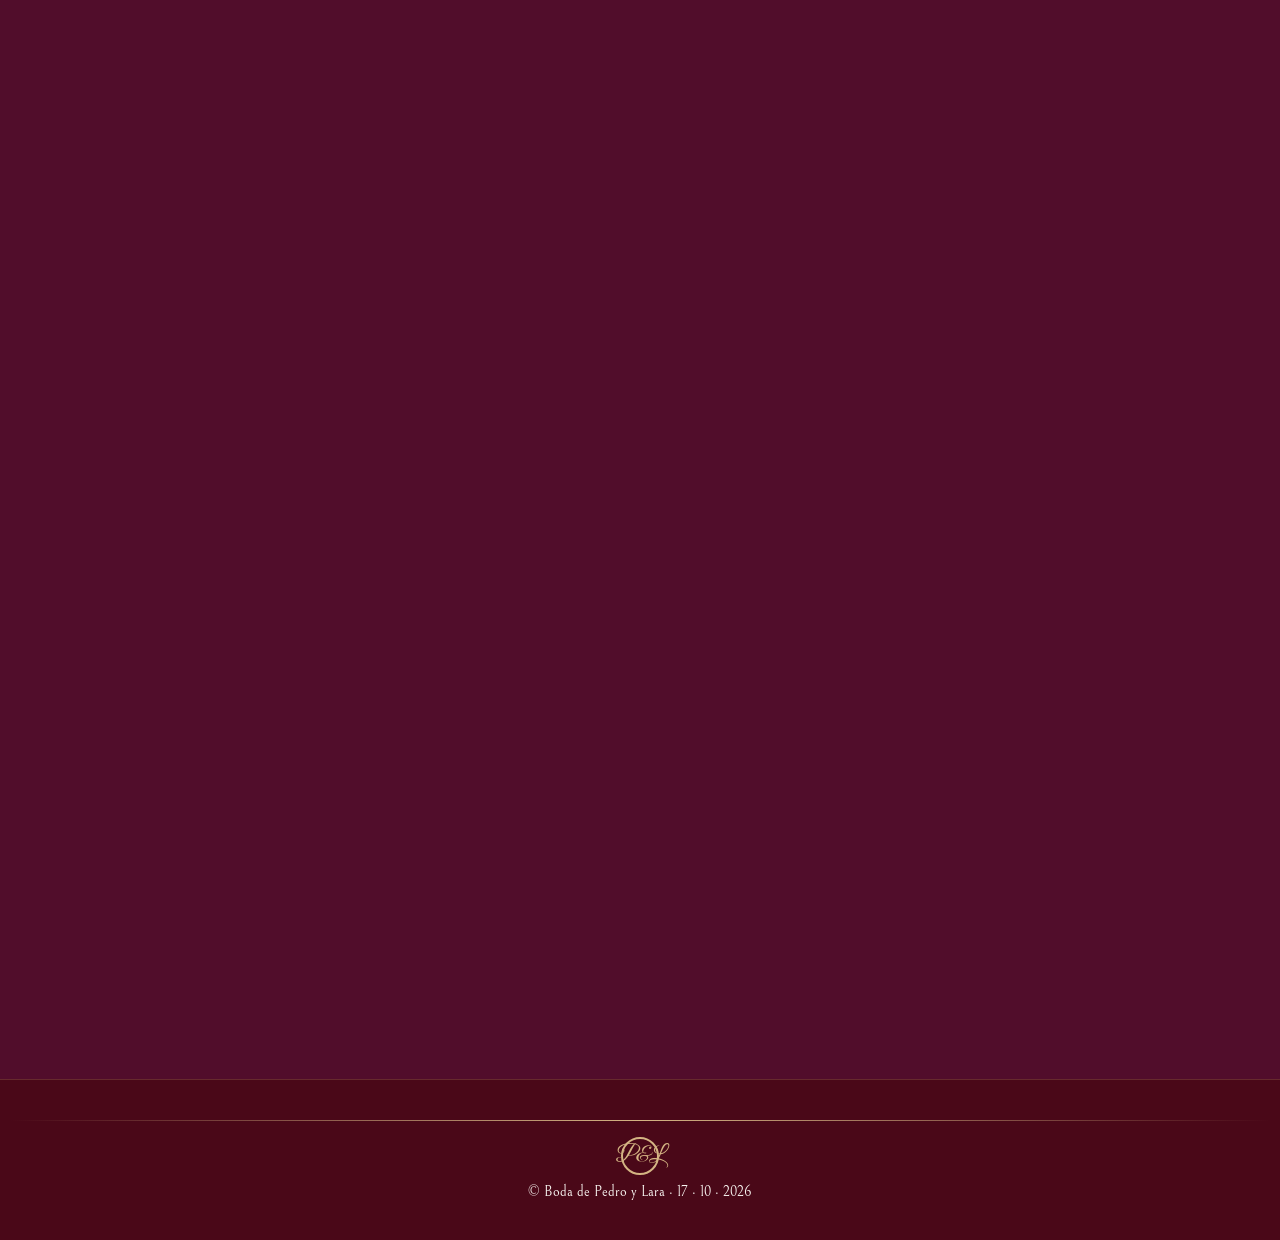
==== commit 6e221e2a: "Update enlaces" ====
--- a/index.html
+++ b/index.html
@@ -132,7 +132,8 @@
                     </ul>
                 <p> </p>
                 <p> ⚠️ Últimas actualizaciones ⚠️ </p>
-                <p> Segundo álbum de fotos disponible nuevamente</p> 
+                <p> Segundo álbum de fotos disponible nuevamente</p>
+                <p> Enlace al álbum de spotify actualizado</p>
             </div>
         </div>
     </section>
@@ -222,9 +223,14 @@
             <div class="zigzag-texto">
                 <h2>Sugerencias musicales</h2>
                 <p>¿Quieres que suene tu canción favorita durante la barra libre? <br> Añádela a nuestra lista colaborativa.</p>
+                <!--
                 <a class="boton-enlace" href="https://open.spotify.com/playlist/4zoP2iYWX6ioHUpeyQVJYh?si=33a23b1b98ec4ffe&pt=d71bd0d0f29a2cf92cd924ee0c112b28" target="_blank">
                     🎵 Enlace a la lista
                 </a>
+                -->
+                <a class="boton-enlace" href="https://open.spotify.com/playlist/4zoP2iYWX6ioHUpeyQVJYh?si=c02dae396ca54874&pt=6526fe8f239b9d786df848903d7b3985" target="_blank">
+                    🎵 Enlace a la lista
+                </a>                
             </div>
         </div>
     </section>
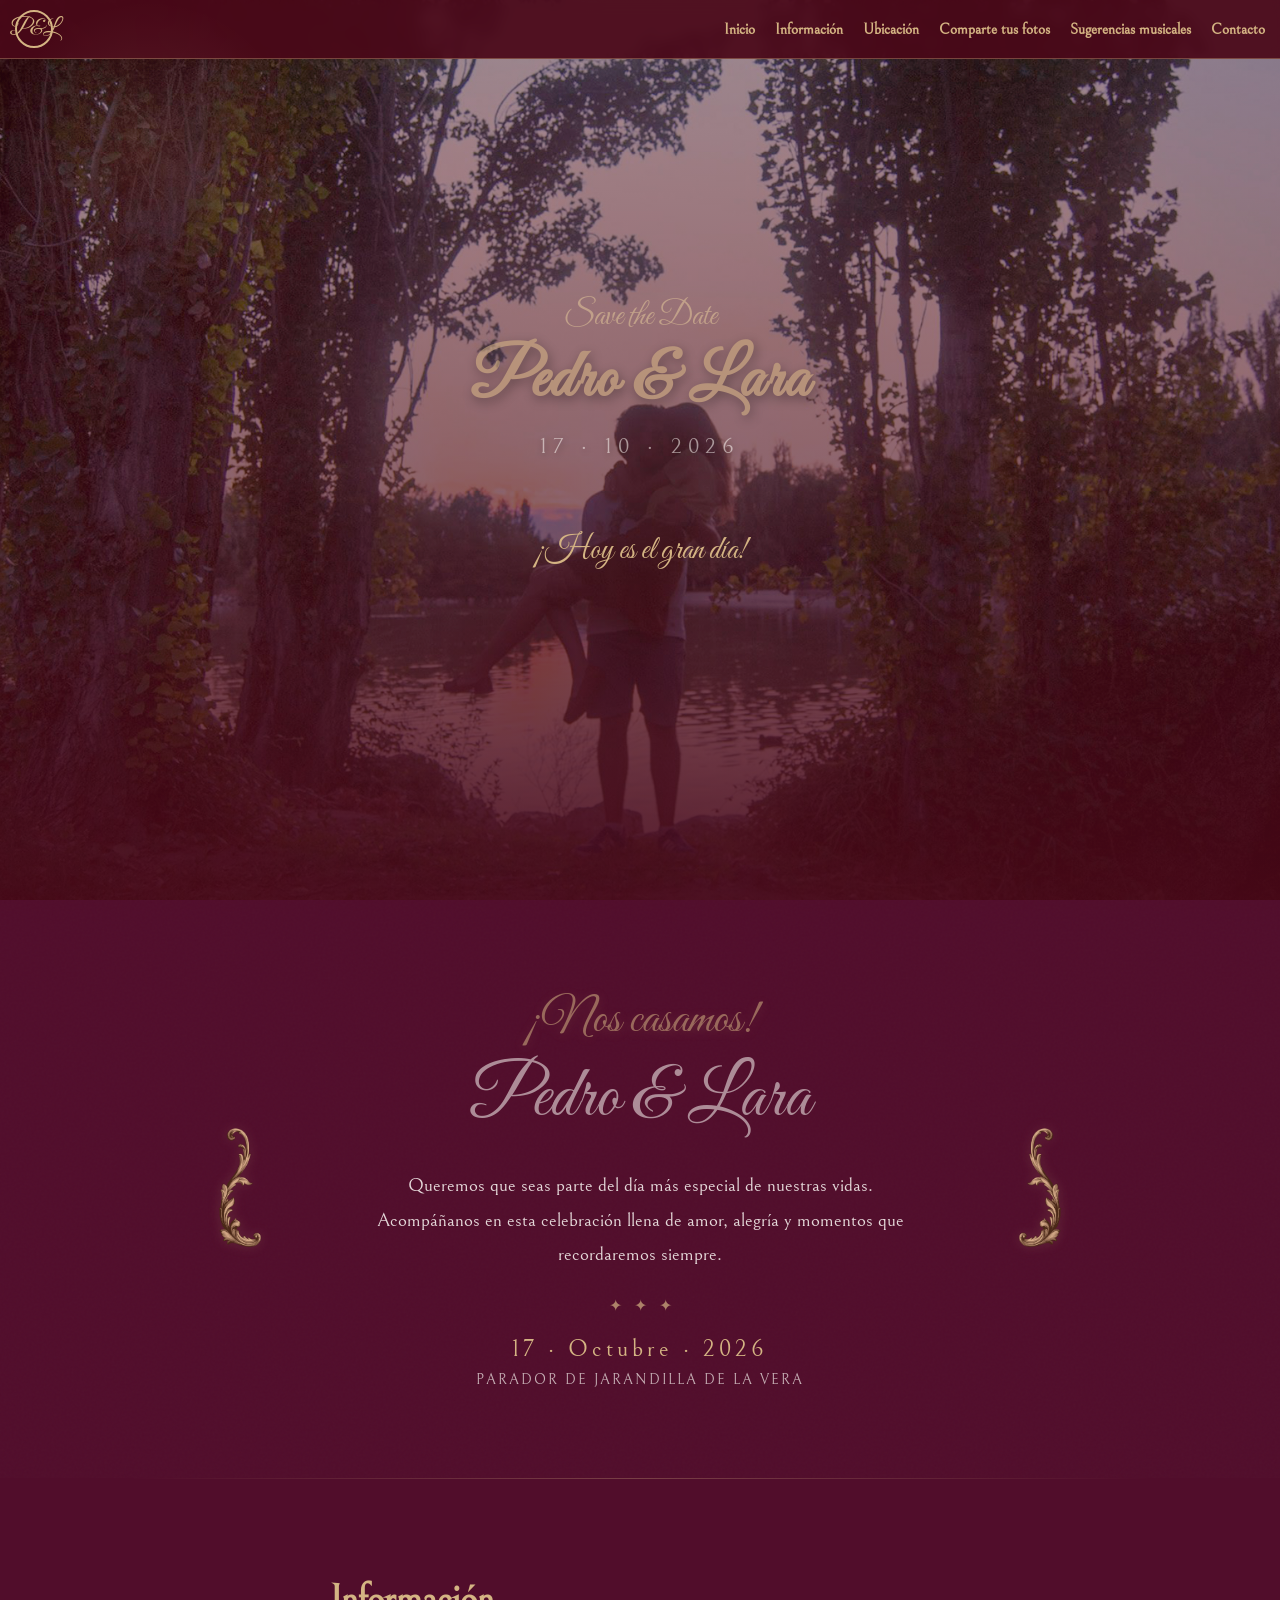
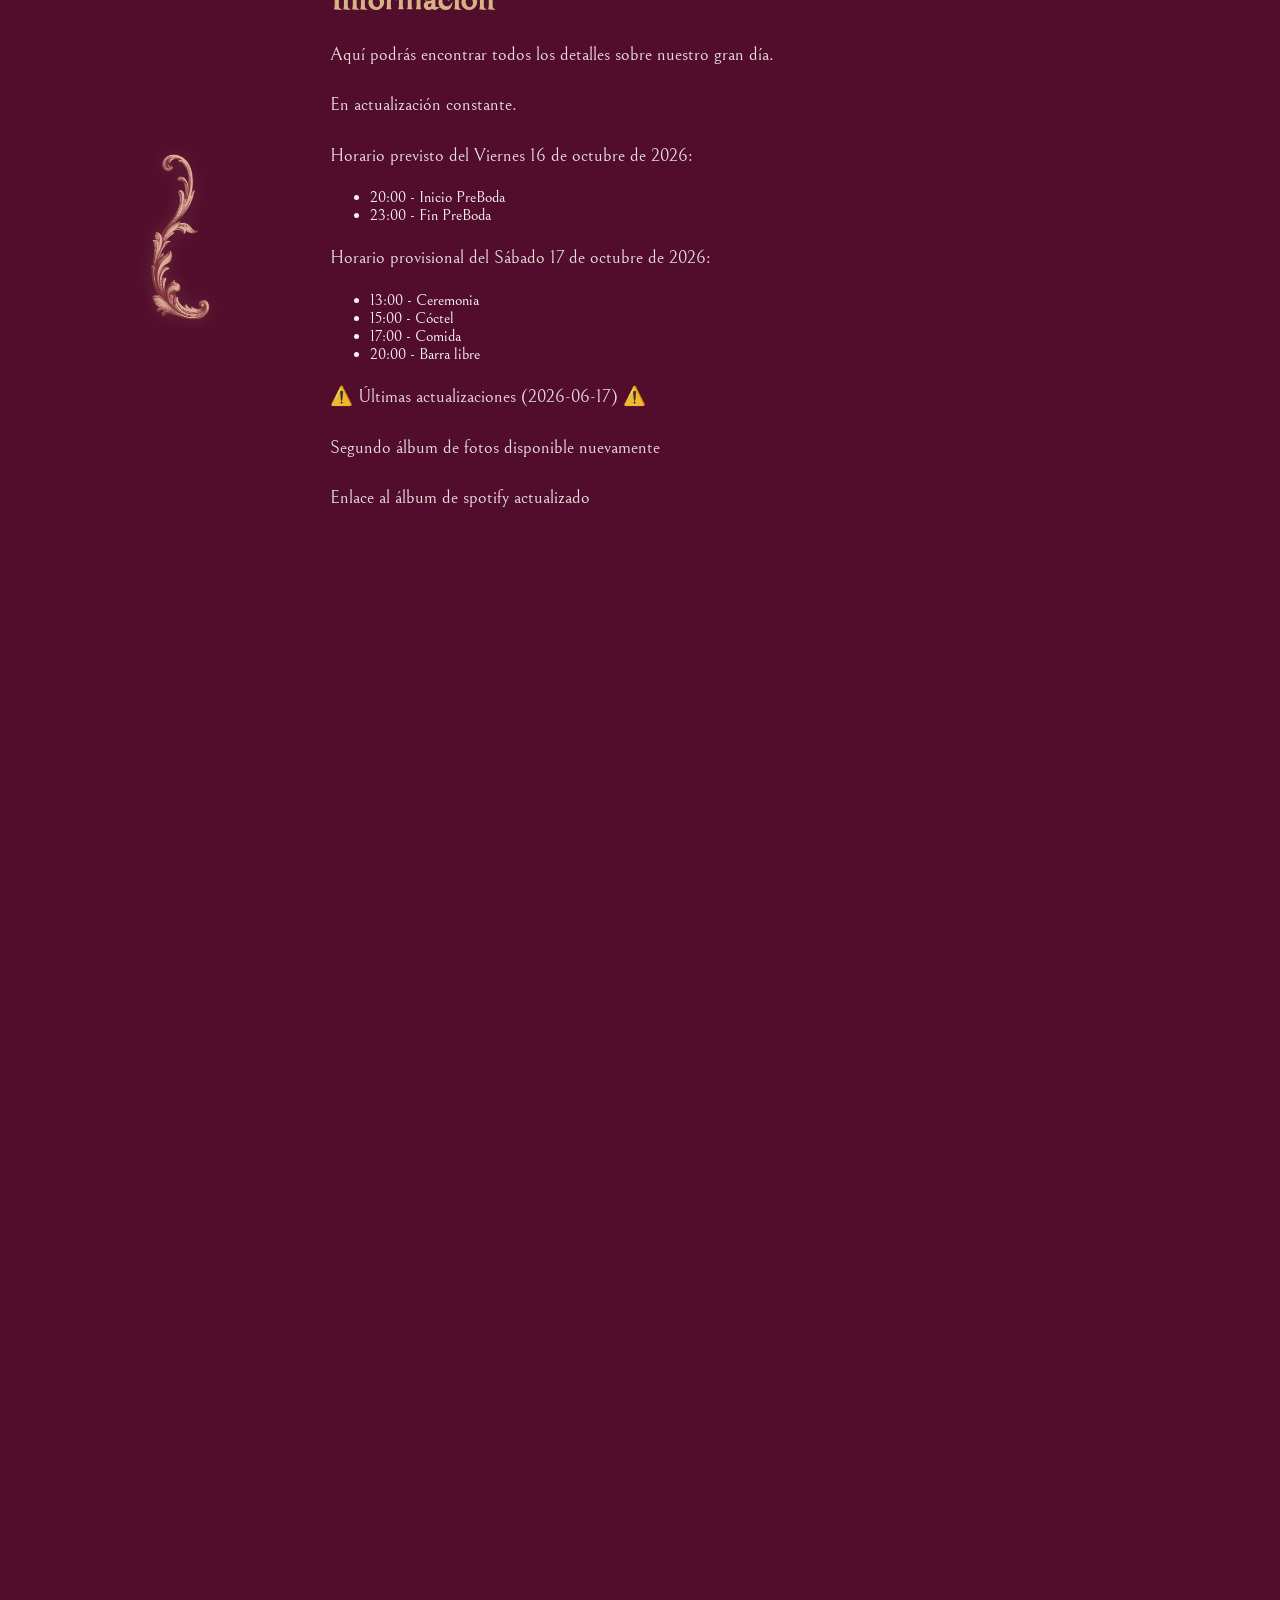
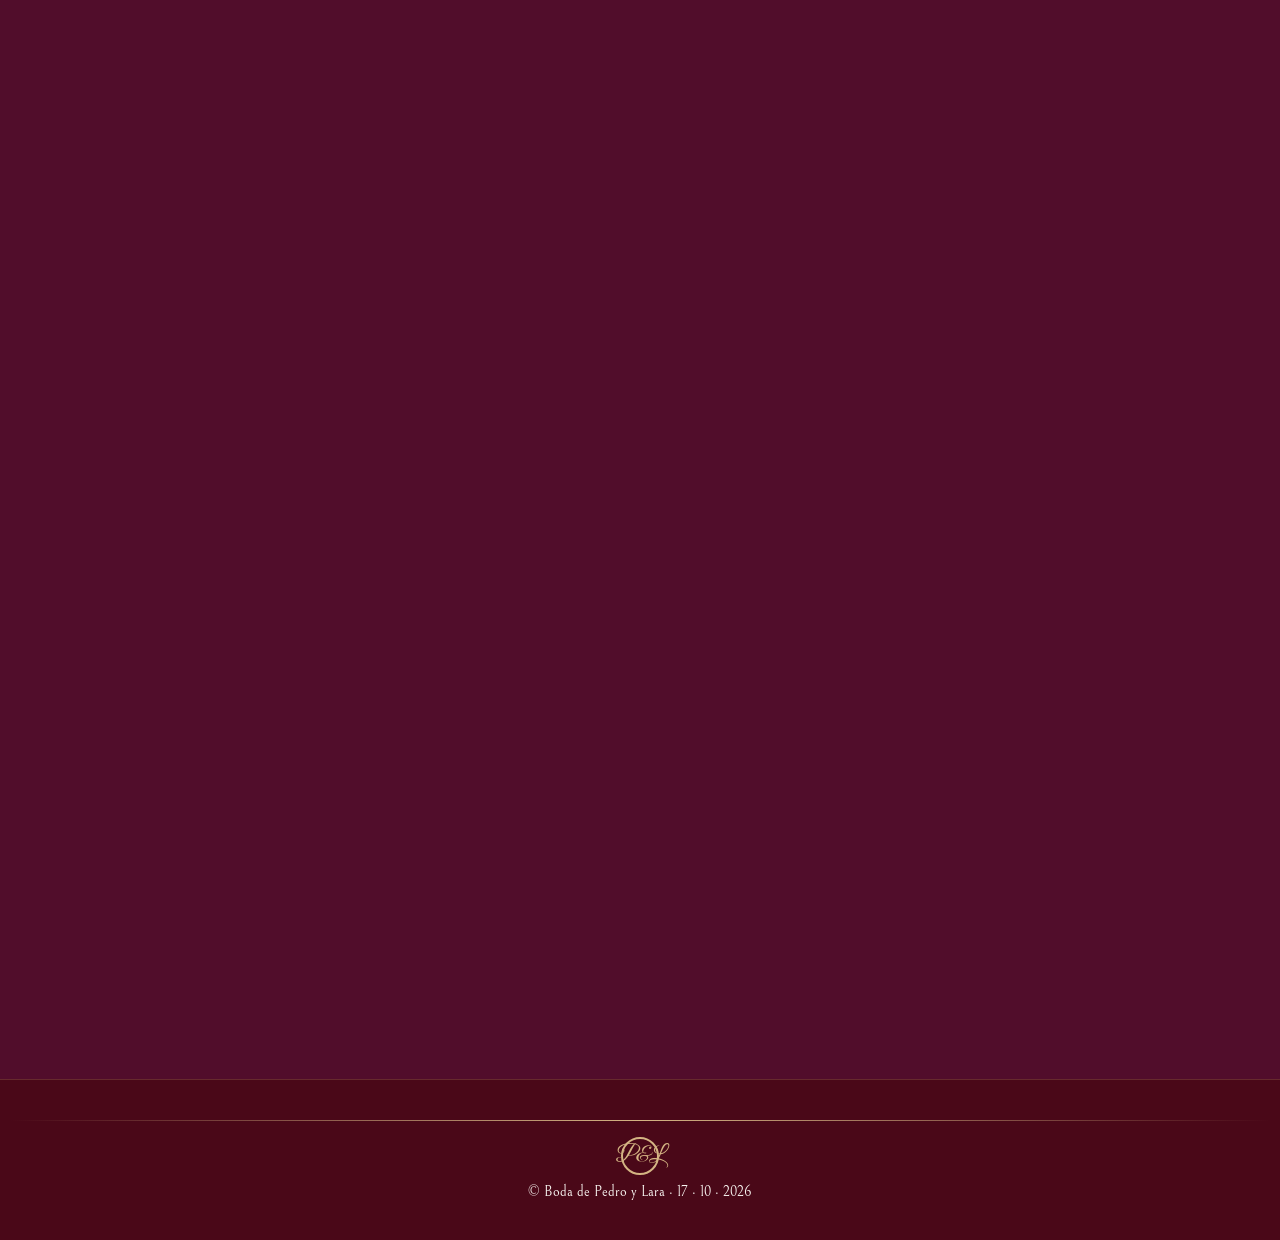
==== commit 7f4c99f4: "cambio fecha update" ====
--- a/index.html
+++ b/index.html
@@ -131,7 +131,7 @@
                         <li>20:00 - Barra libre</li>
                     </ul>
                 <p> </p>
-                <p> ⚠️ Últimas actualizaciones ⚠️ </p>
+                <p> ⚠️ Últimas actualizaciones (2026-06-17) ⚠️ </p>
                 <p> Segundo álbum de fotos disponible nuevamente</p>
                 <p> Enlace al álbum de spotify actualizado</p>
             </div>
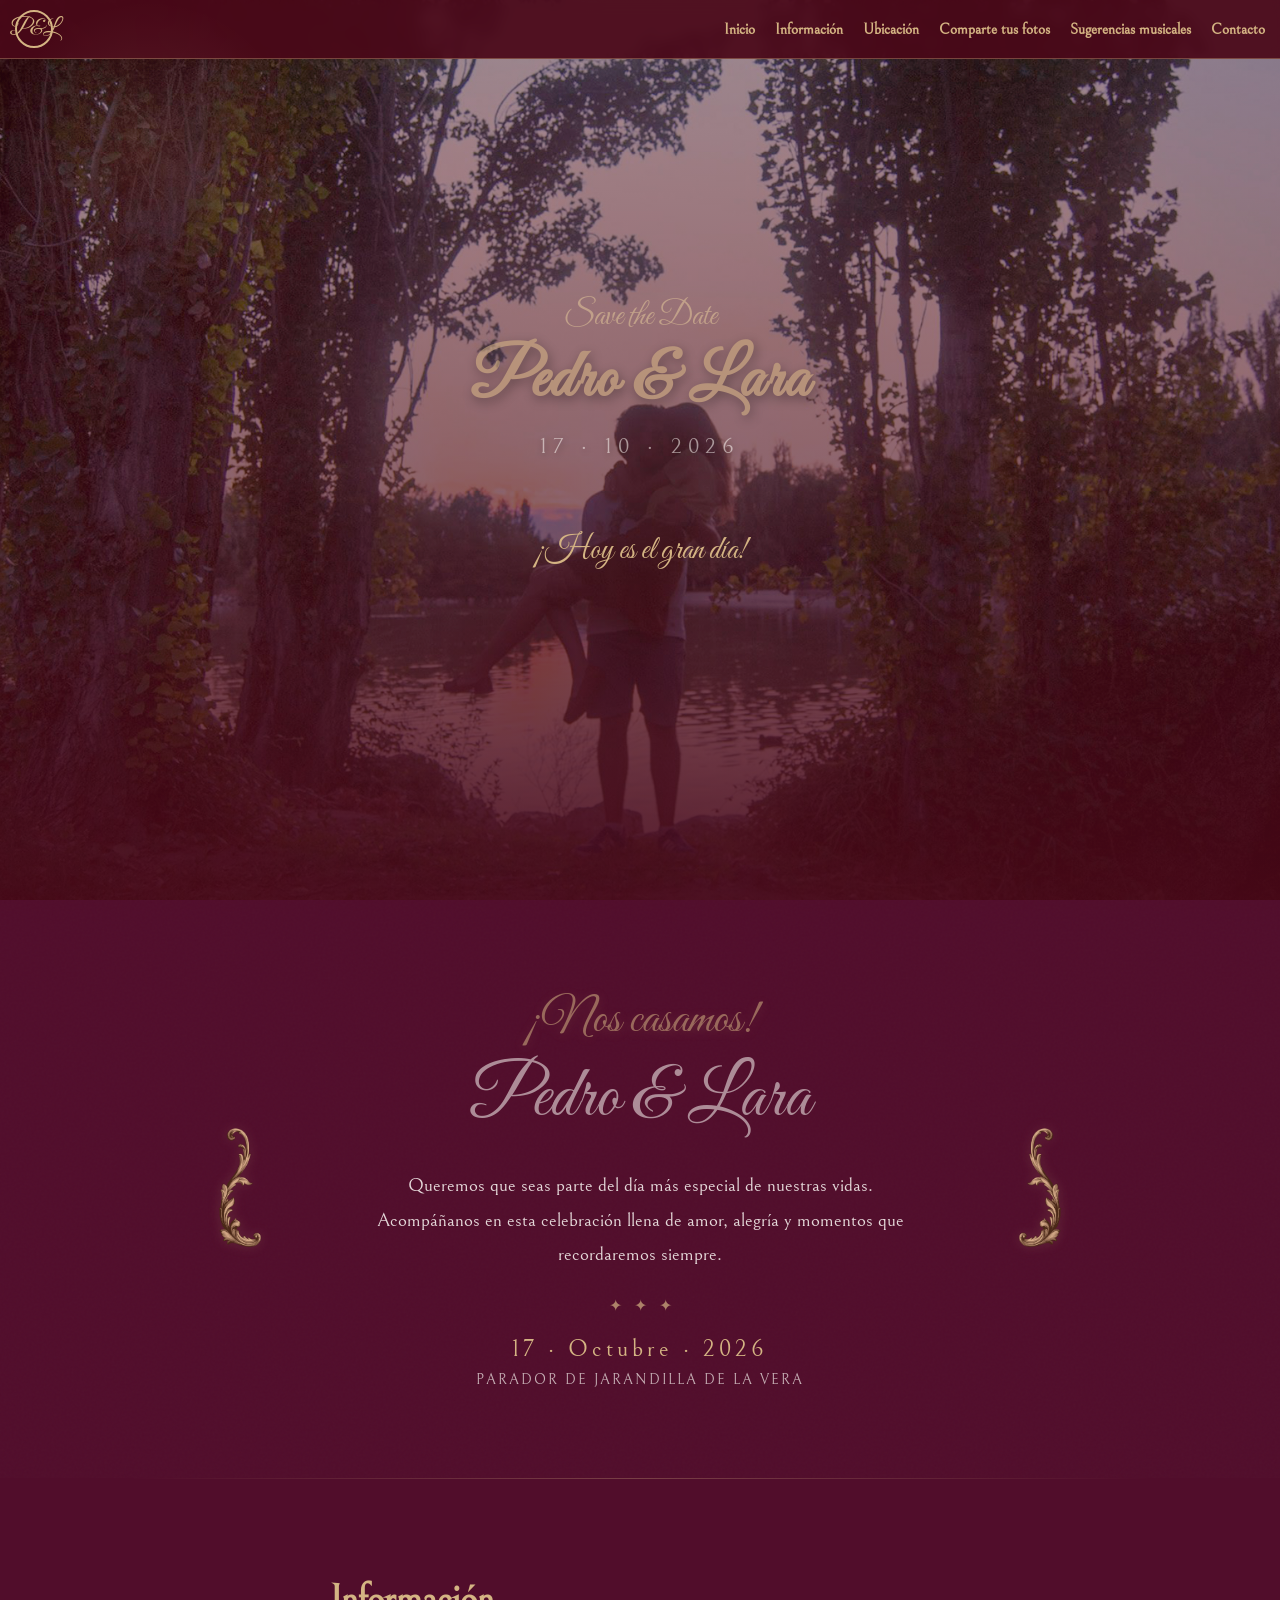
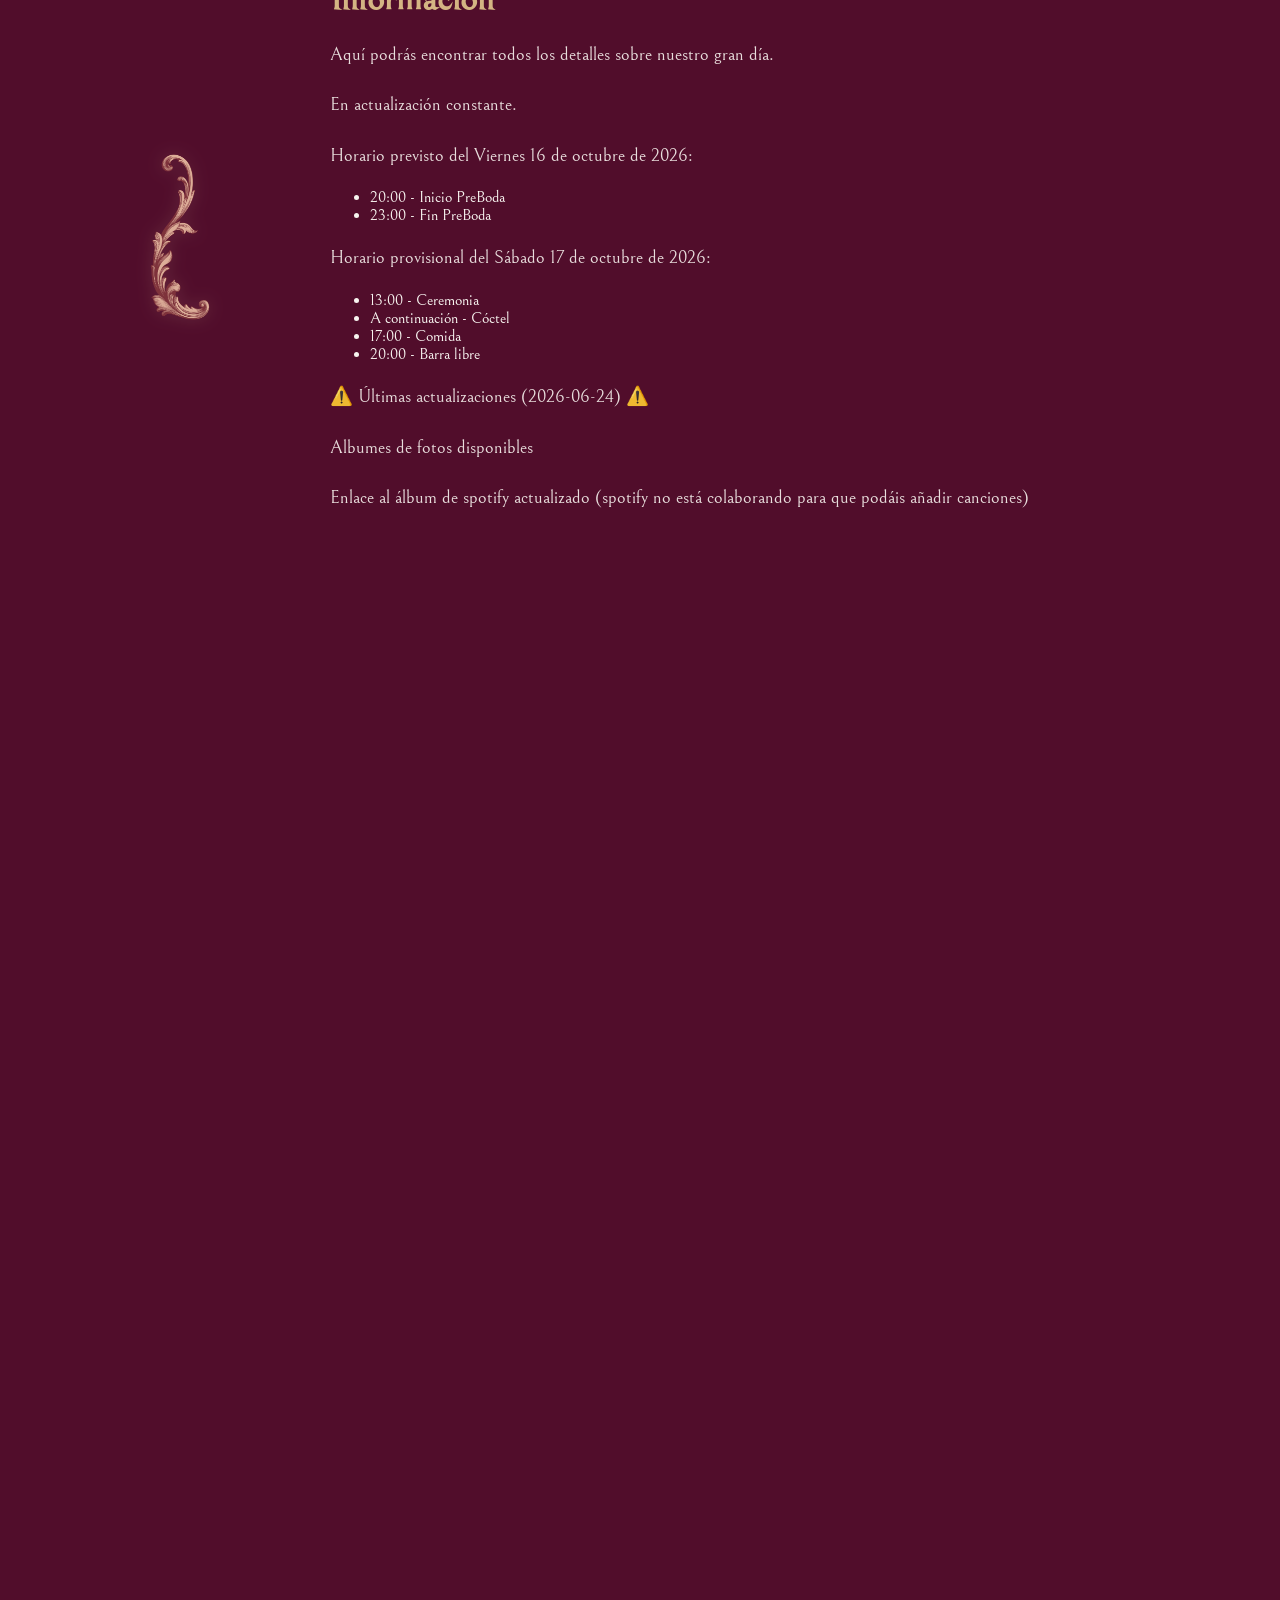
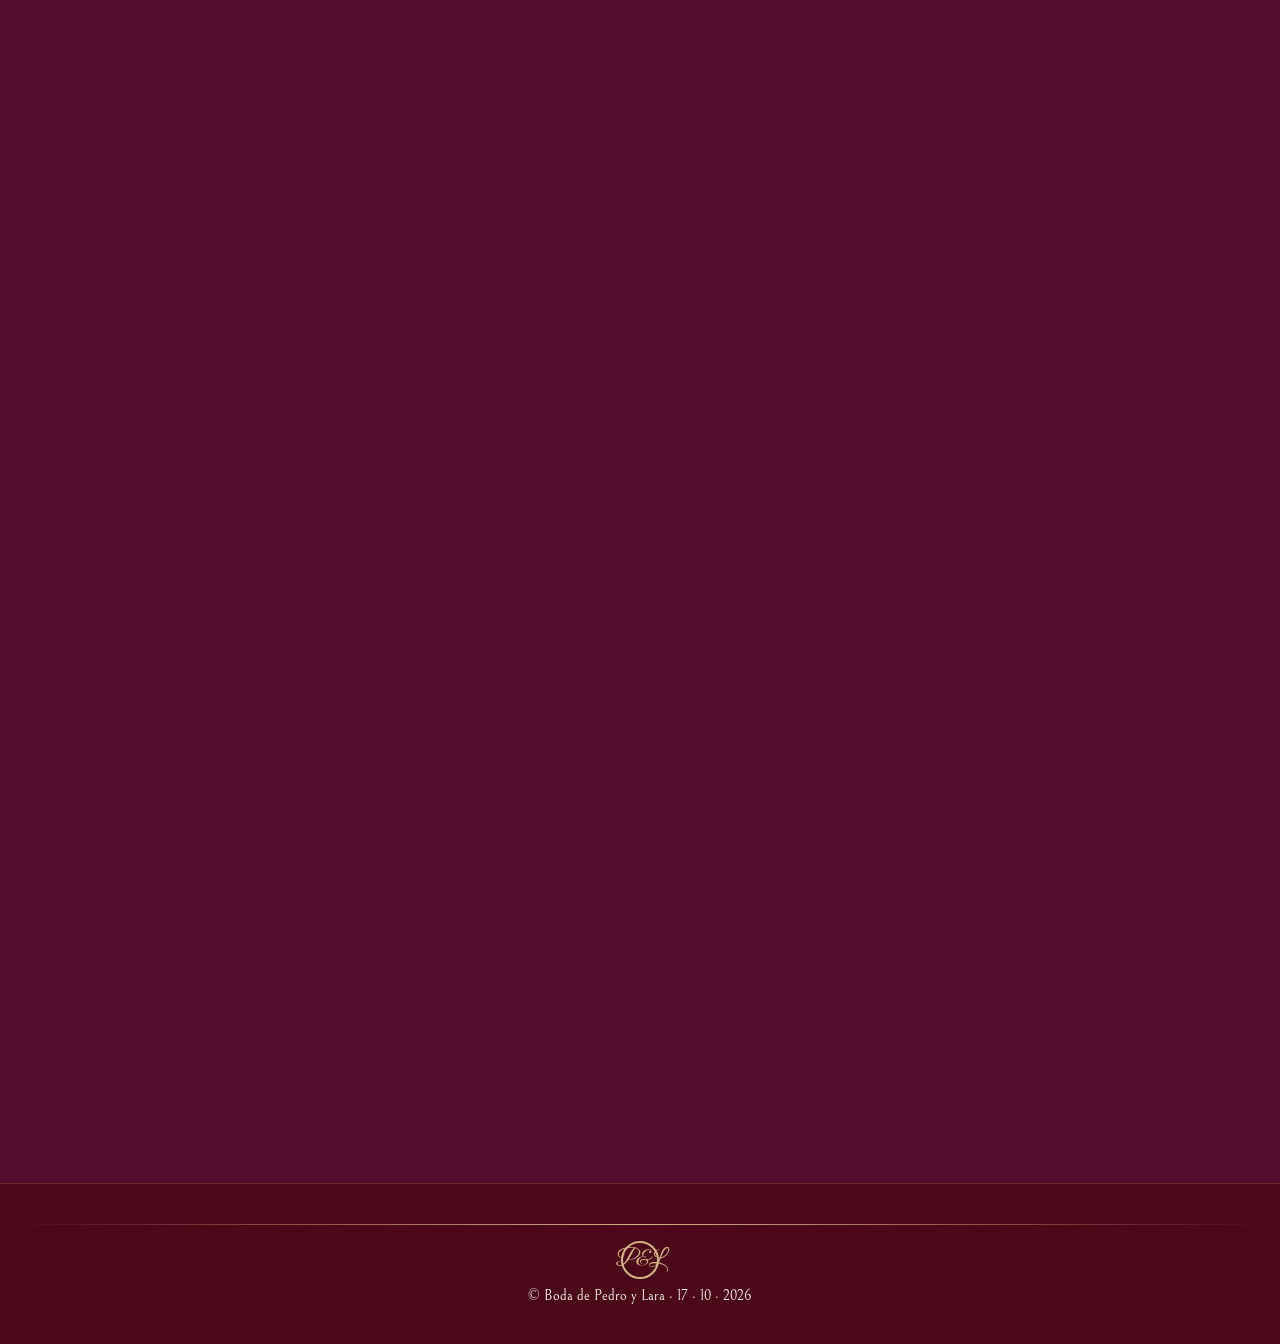
==== commit 457bea4d: "update general" ====
--- a/index.html
+++ b/index.html
@@ -126,14 +126,14 @@
                 <p>Horario provisional del Sábado 17 de octubre de 2026:</p> 
                     <ul>
                         <li>13:00 - Ceremonia</li>
-                        <li>15:00 - Cóctel</li>
+                        <li>A continuación - Cóctel</li>
                         <li>17:00 - Comida</li>
                         <li>20:00 - Barra libre</li>
                     </ul>
                 <p> </p>
-                <p> ⚠️ Últimas actualizaciones (2026-06-17) ⚠️ </p>
-                <p> Segundo álbum de fotos disponible nuevamente</p>
-                <p> Enlace al álbum de spotify actualizado</p>
+                <p> ⚠️ Últimas actualizaciones (2026-06-24) ⚠️ </p>
+                <p> Albumes de fotos disponibles</p>
+                <p> Enlace al álbum de spotify actualizado (spotify no está colaborando para que podáis añadir canciones)</p>
             </div>
         </div>
     </section>
@@ -223,14 +223,16 @@
             <div class="zigzag-texto">
                 <h2>Sugerencias musicales</h2>
                 <p>¿Quieres que suene tu canción favorita durante la barra libre? <br> Añádela a nuestra lista colaborativa.</p>
-                <!--
-                <a class="boton-enlace" href="https://open.spotify.com/playlist/4zoP2iYWX6ioHUpeyQVJYh?si=33a23b1b98ec4ffe&pt=d71bd0d0f29a2cf92cd924ee0c112b28" target="_blank">
-                    🎵 Enlace a la lista
-                </a>
-                -->
-                <a class="boton-enlace" href="https://open.spotify.com/playlist/4zoP2iYWX6ioHUpeyQVJYh?si=c02dae396ca54874&pt=6526fe8f239b9d786df848903d7b3985" target="_blank">
+                <a class="boton-enlace" href="https://open.spotify.com/playlist/4zoP2iYWX6ioHUpeyQVJYh?si=b9826a2d781040c4&pt=7b69d11fd2c52dc5b39fdfedb13abf7c" target="_blank">
                     🎵 Enlace a la lista
                 </a>                
+                Acordaos que los pasos son los siguientes:
+                <ol>
+                    <li>Abre el enlace a la lista de Spotify.</li>
+                    <li>Haz clic en "Unirte".</li>
+                    <li>Haz clic en "Añadir a la biblioteca" para ver la lista en tu biblioteca.</li>
+                    <li>Busca tu canción favorita y añádela a la lista.</li>
+                </ol>
             </div>
         </div>
     </section>
--- a/style.css
+++ b/style.css
@@ -763,8 +763,21 @@
     .hero { background-attachment: scroll; }
     .hero-fecha { font-size: 1rem; letter-spacing: 2px; }
 
-    .countdown-unit { padding: 0 clamp(10px, 4vw, 16px); }
-    .countdown-unit span { font-size: clamp(1.5rem, 7vw, 2rem); }
+    /* ACTUALIZACIÓN: Contador en 2x2 para móviles */
+    .countdown {
+        flex-wrap: wrap;
+        row-gap: 24px;
+    }
+    .countdown-unit {
+        flex: 0 0 50%;
+        padding: 0 10px;
+    }
+    /* Ocultamos la barra vertical del tercer elemento (Minutos) porque baja a la segunda fila */
+    .countdown-unit:nth-child(3)::before {
+        display: none;
+    }
+    .countdown-unit span { font-size: 2.2rem; }
+    .countdown-label { font-size: 0.7rem; letter-spacing: 2px; }
 
     /* Bienvenida en móvil: ocultar ornamentos y centrar */
     .bienvenida-inner {
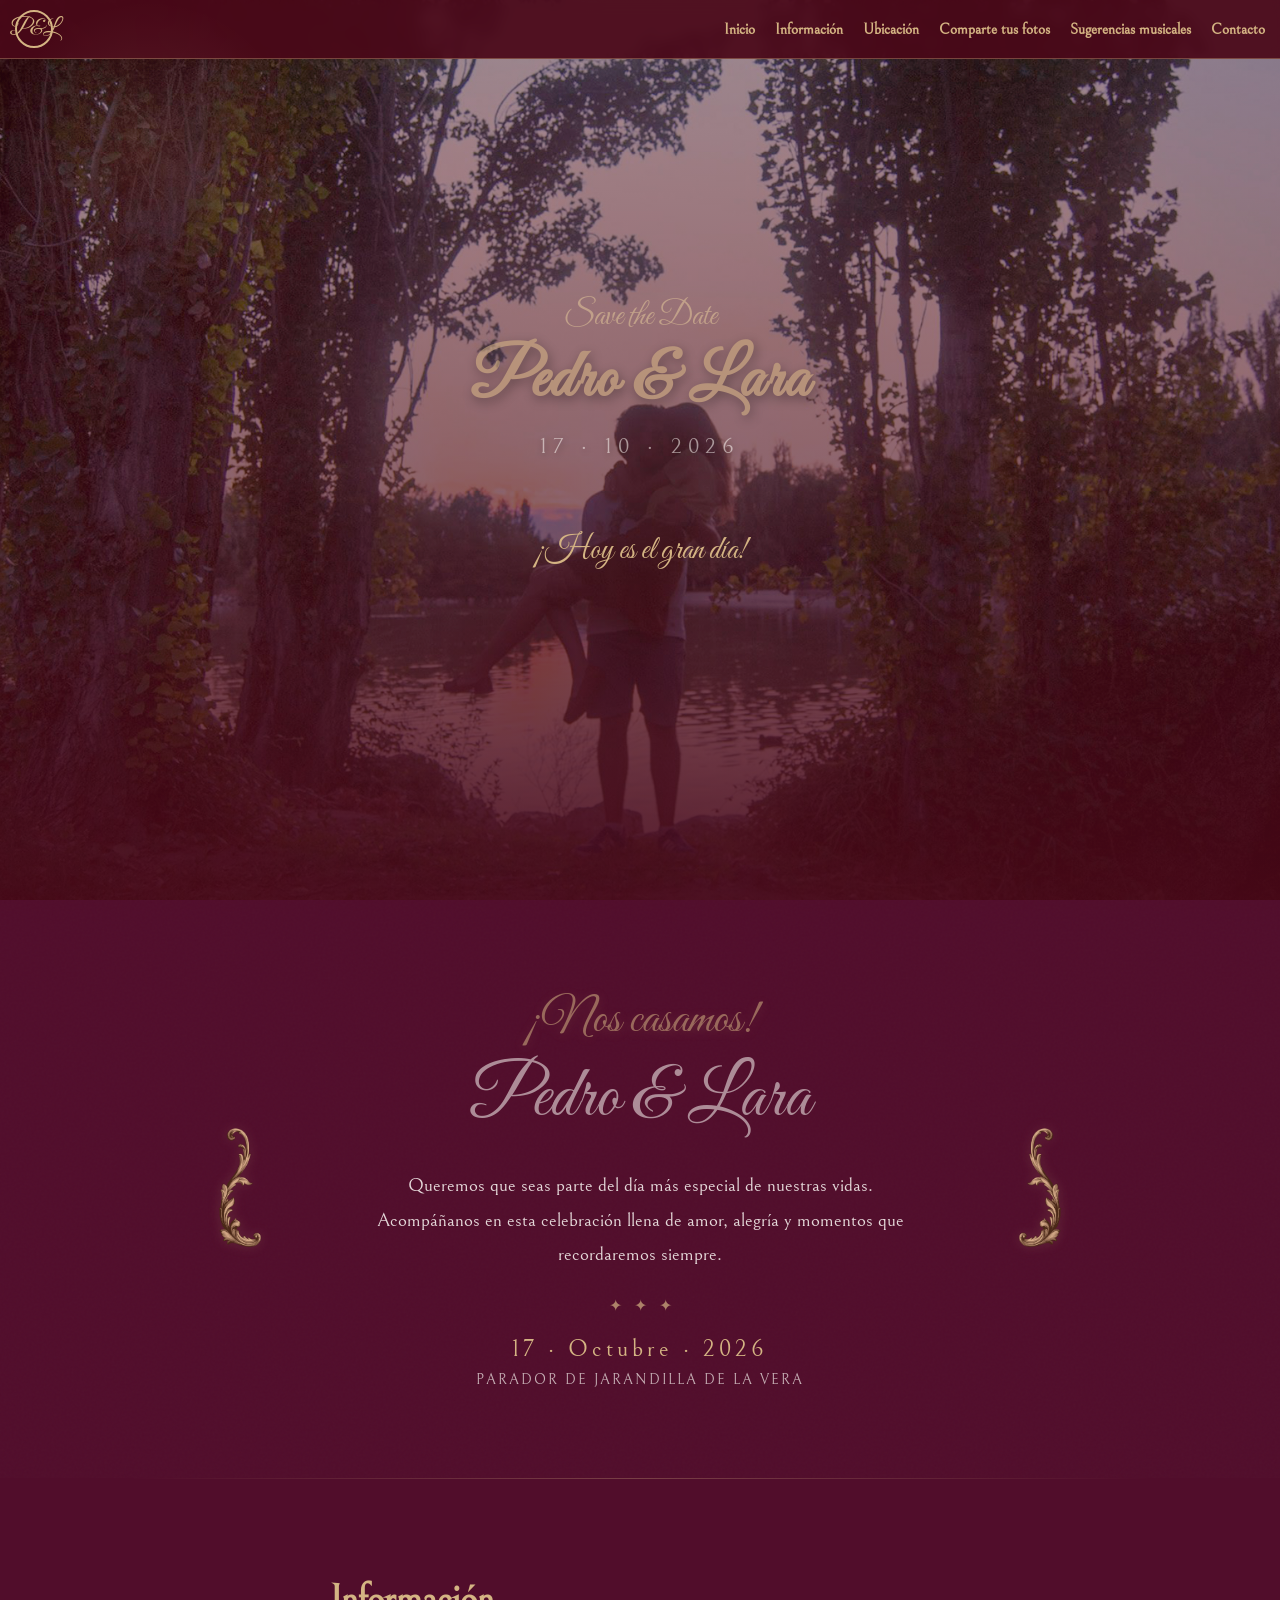
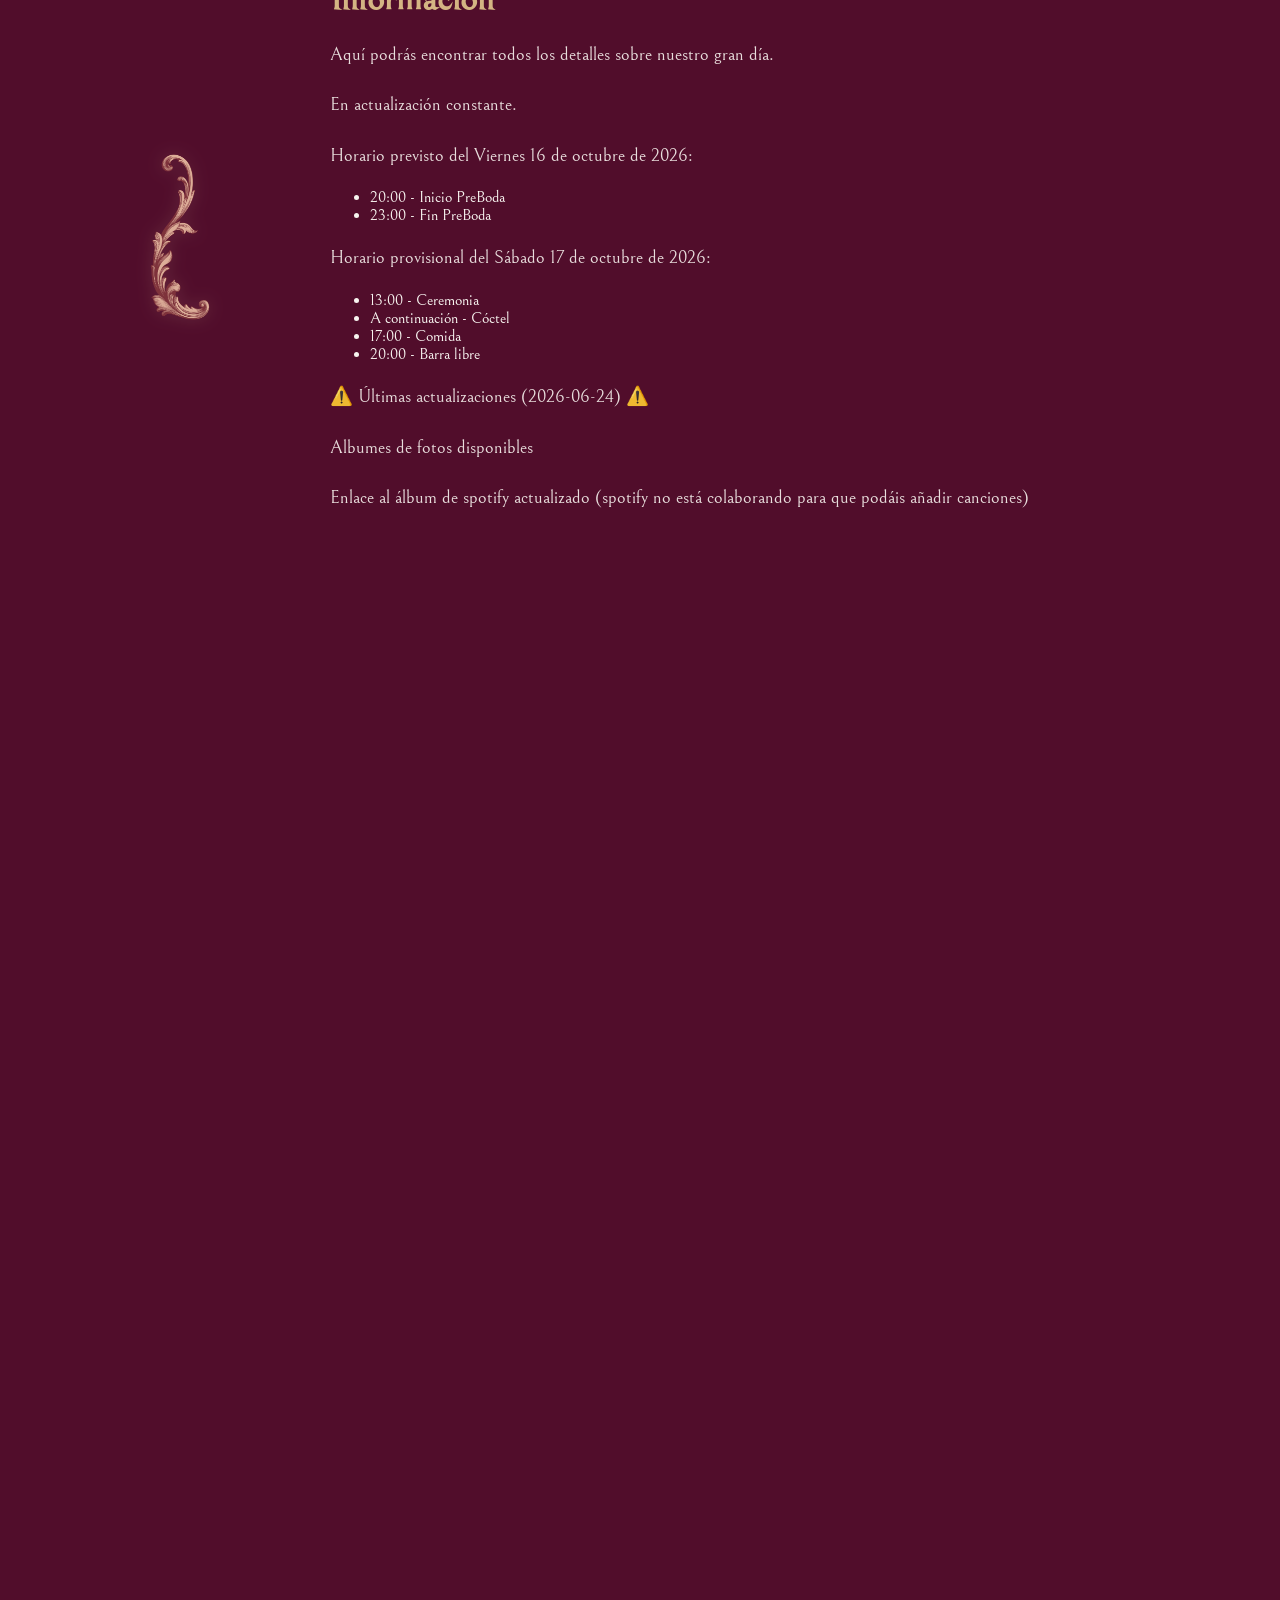
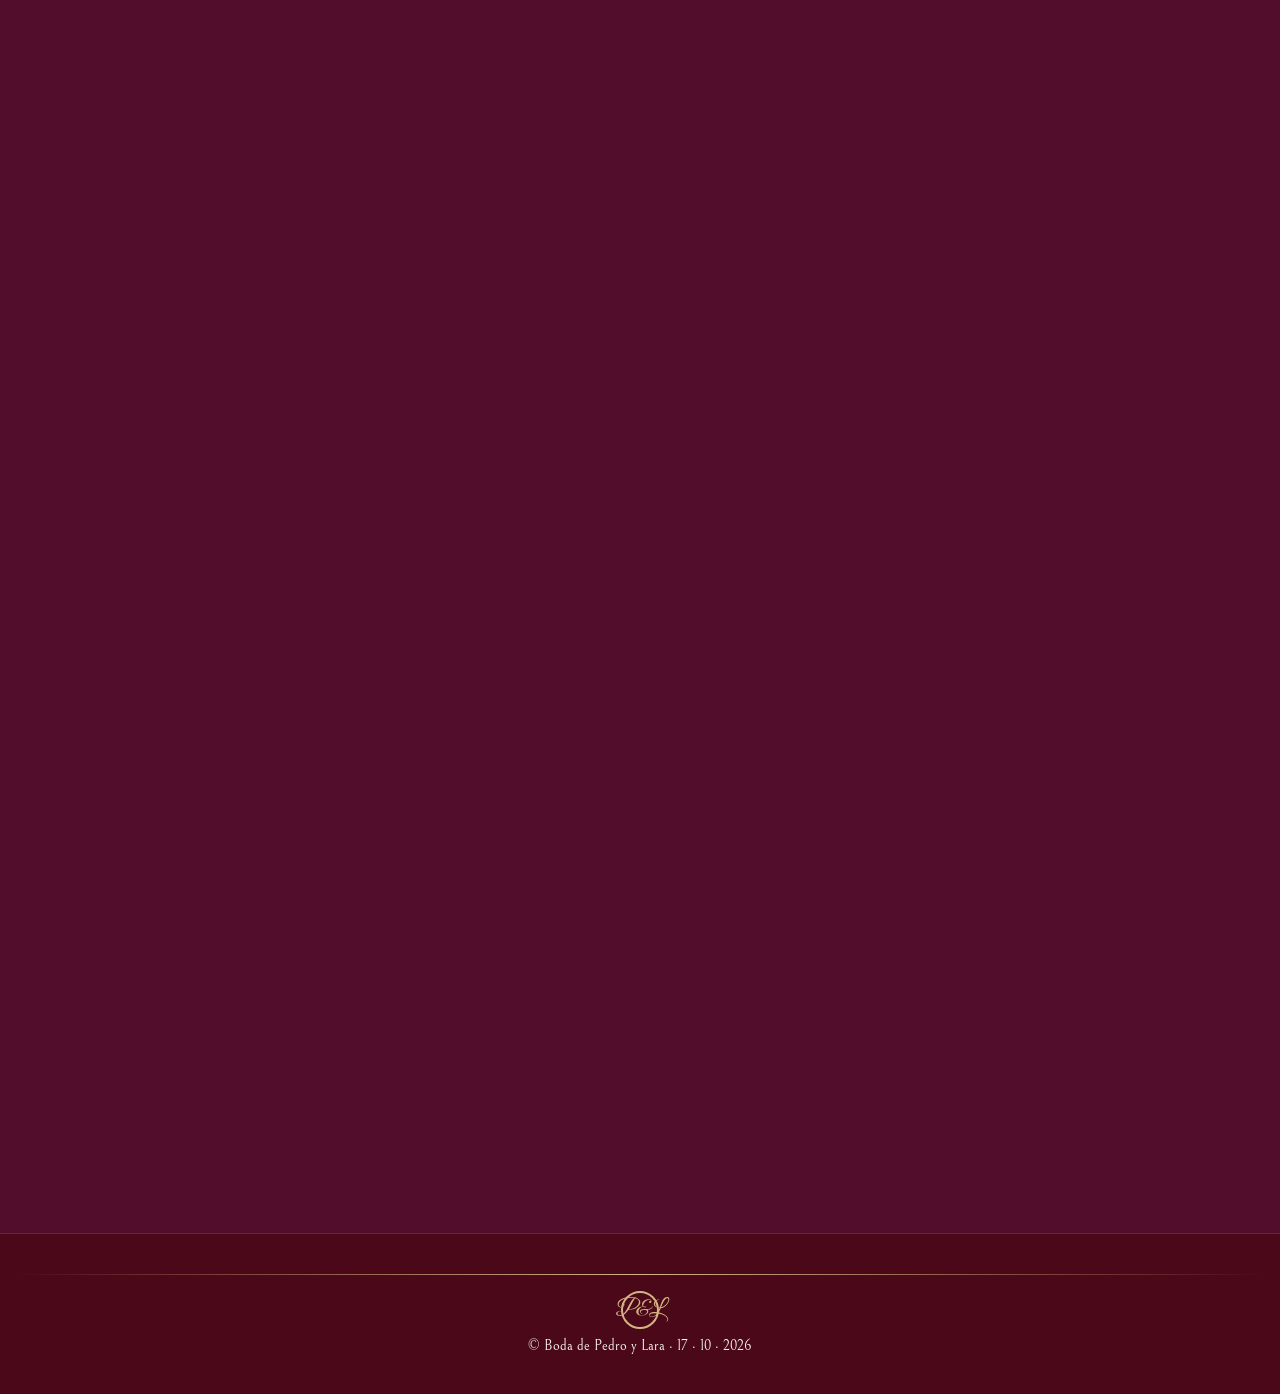
==== commit 6b817875: "update spotify" ====
--- a/index.html
+++ b/index.html
@@ -226,7 +226,7 @@
                 <a class="boton-enlace" href="https://open.spotify.com/playlist/4zoP2iYWX6ioHUpeyQVJYh?si=b9826a2d781040c4&pt=7b69d11fd2c52dc5b39fdfedb13abf7c" target="_blank">
                     🎵 Enlace a la lista
                 </a>                
-                Acordaos que los pasos son los siguientes:
+                <p>Que los pasos son los siguientes:</p>
                 <ol>
                     <li>Abre el enlace a la lista de Spotify.</li>
                     <li>Haz clic en "Unirte".</li>
